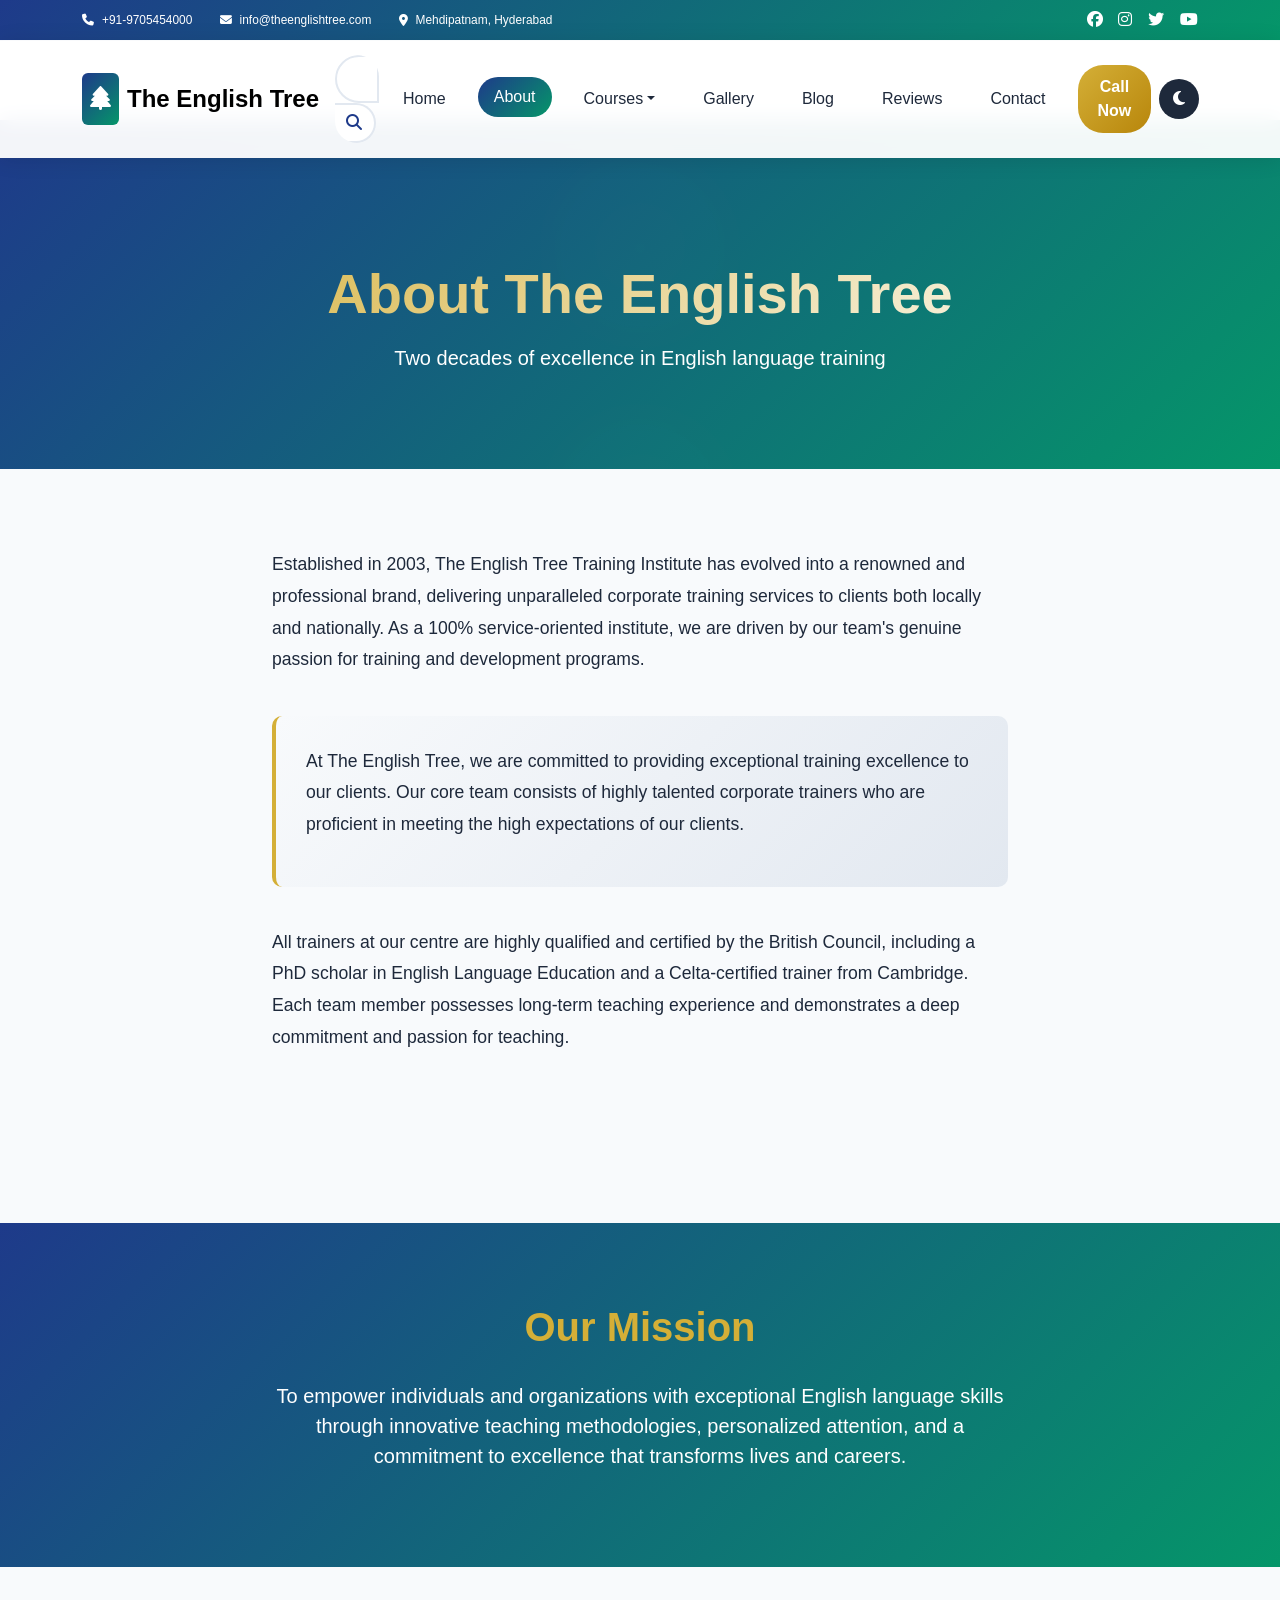
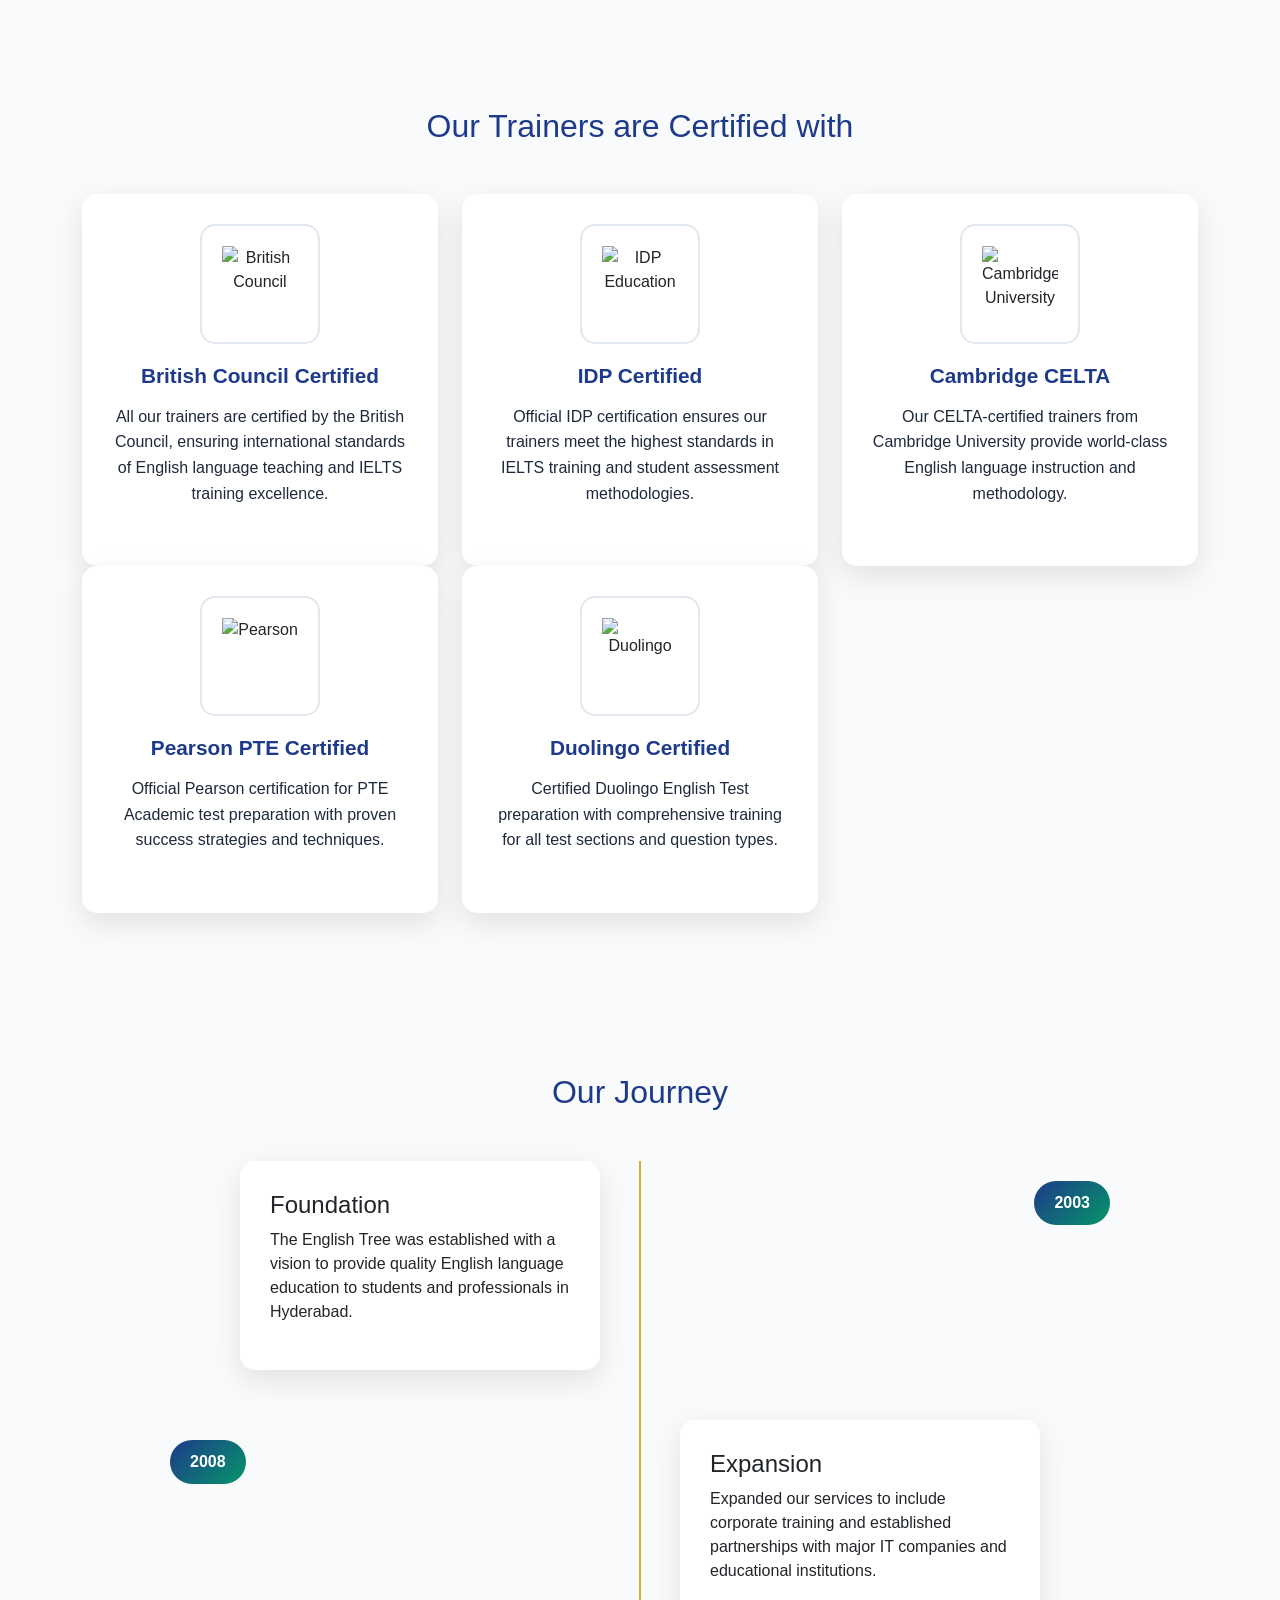
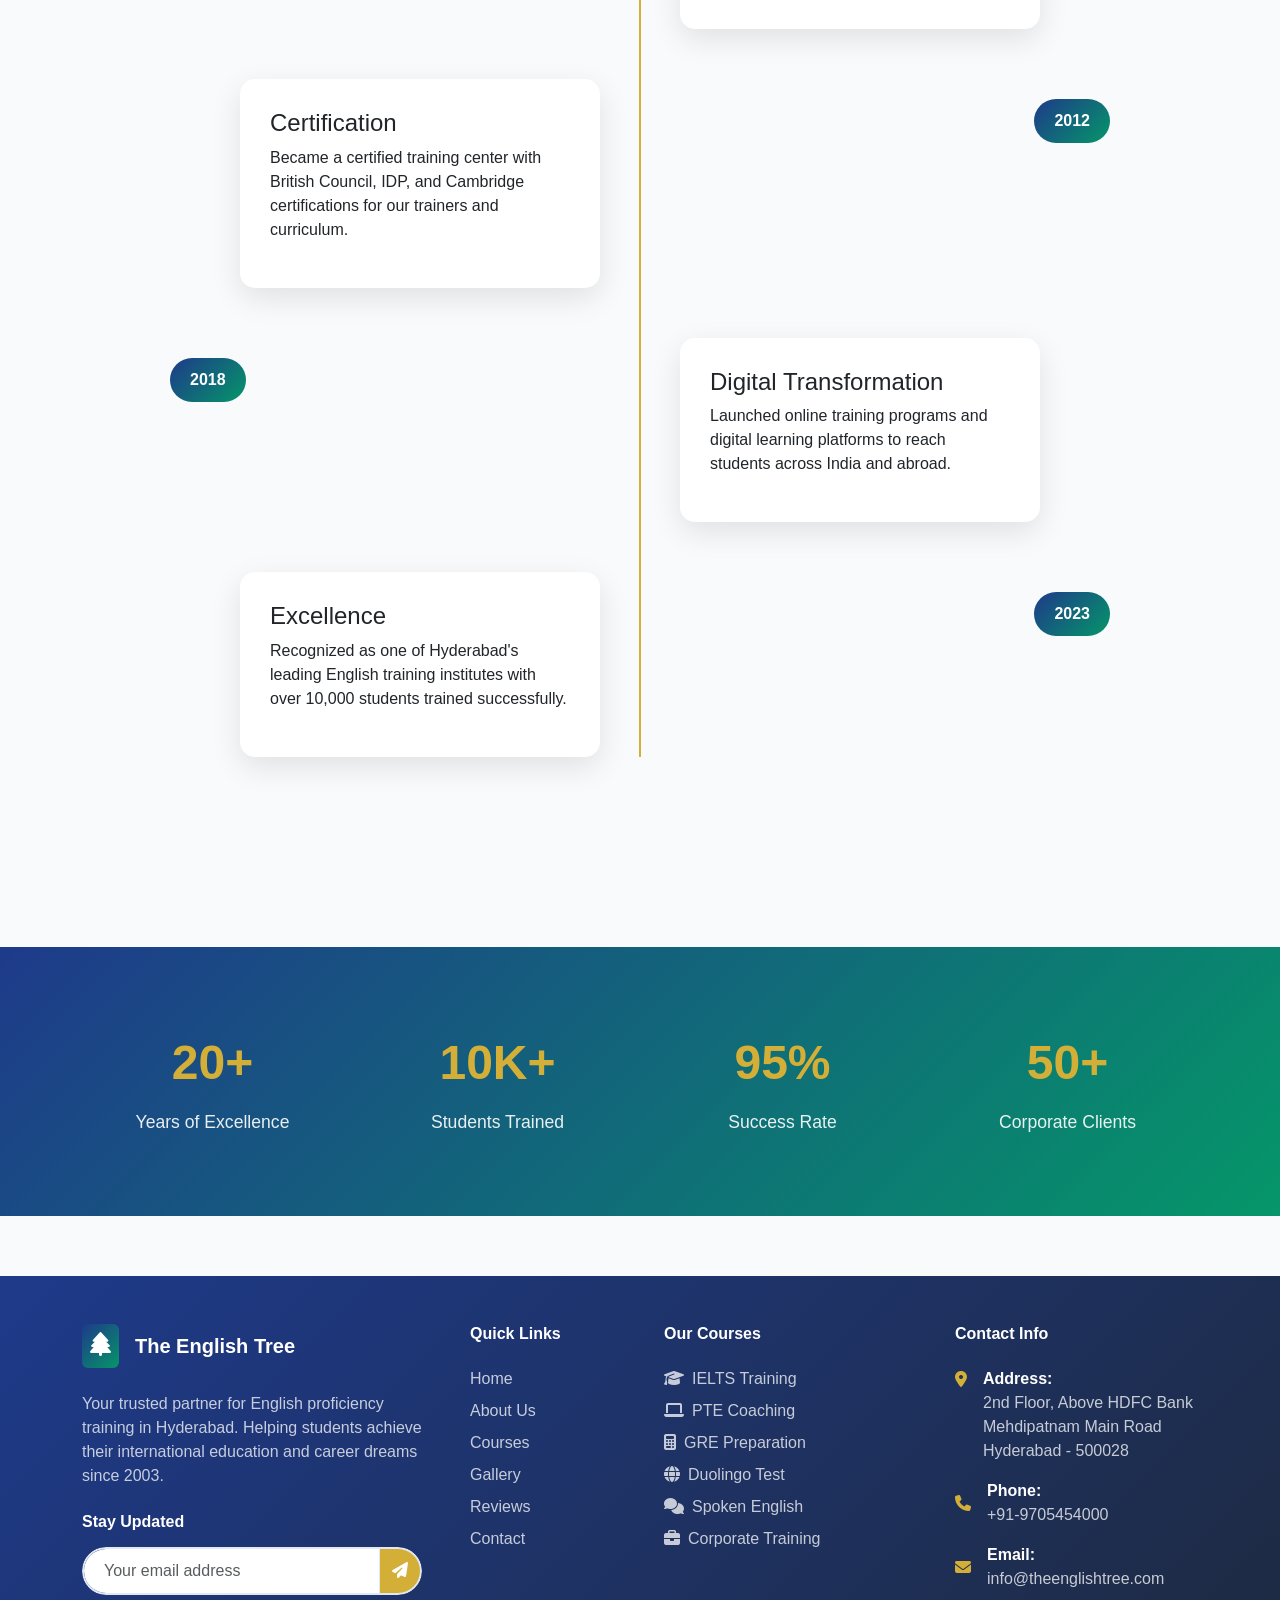
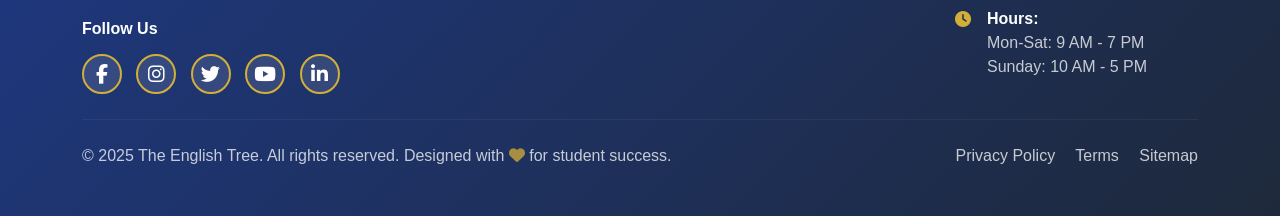
==== about.html @ 6c79f026 "Add files via upload english first look" ====
<!DOCTYPE html>
<html lang="en">
<head>
    <meta charset="UTF-8">
    <meta name="viewport" content="width=device-width, initial-scale=1.0">
    <title>About Us - The English Tree</title>
    <link rel="stylesheet" href="https://cdn.jsdelivr.net/npm/bootstrap@5.3.0/dist/css/bootstrap.min.css">
    <link rel="stylesheet" href="https://cdnjs.cloudflare.com/ajax/libs/font-awesome/6.4.0/css/all.min.css">
    <style>

        :root {
            --primary-blue: #1e3a8a;
            --secondary-gold: #d4af37;
            --accent-green: #059669;
            --light-bg: #f8fafc;
            --dark-text: #1e293b;
        }

        body {
            font-family: 'Poppins', sans-serif;
            background: var(--light-bg);
            margin: 0;
            padding: 0;
            padding-top: 120px;
        }

        /* Contact Info Bar */
        .contact-bar {
            background: linear-gradient(135deg, var(--primary-blue), var(--accent-green));
            color: white;
            padding: 8px 0;
            font-size: 0.85rem;
            border-bottom: 1px solid rgba(255,255,255,0.1);
            position: fixed;
            top: 0;
            left: 0;
            right: 0;
            z-index: 1030;
        }

        .contact-bar a {
            color: white;
            text-decoration: none;
            transition: opacity 0.3s;
        }

        .contact-bar a:hover {
            opacity: 0.8;
        }

        .social-icons a {
            color: white;
            margin-left: 12px;
            font-size: 1rem;
            transition: transform 0.3s, color 0.3s;
        }

        .social-icons a:hover {
            transform: translateY(-2px);
            color: var(--secondary-gold);
        }

        /* Main Navigation */
        .navbar-custom {
            background: rgba(255, 255, 255, 0.95);
            backdrop-filter: blur(10px);
            box-shadow: 0 2px 20px rgba(0,0,0,0.1);
            transition: all 0.3s ease;
            padding: 15px 0;
            top: 40px;
        }

        .navbar-custom.scrolled {
            background: rgba(255, 255, 255, 0.98);
            padding: 10px 0;
        }

        .navbar-brand {
            font-size: 1.5rem;
            font-weight: 700;
        }

        .nav-link {
            color: var(--dark-text) !important;
            font-weight: 500;
            margin: 0 8px;
            padding: 8px 16px !important;
            border-radius: 25px;
            transition: all 0.3s ease;
        }

        .nav-link:hover,
        .nav-link.active {
            background: linear-gradient(135deg, var(--primary-blue), var(--accent-green));
            color: white !important;
            transform: translateY(-2px);
        }

        .dropdown-menu {
            border: none;
            box-shadow: 0 10px 30px rgba(0,0,0,0.1);
            border-radius: 15px;
            padding: 10px;
        }

        .dropdown-item {
            border-radius: 10px;
            padding: 10px 15px;
            transition: all 0.3s ease;
        }

        .dropdown-item:hover {
            background: linear-gradient(135deg, var(--primary-blue), var(--accent-green));
            color: white;
            transform: translateX(5px);
        }

        .btn-primary-custom {
            background: linear-gradient(135deg, var(--secondary-gold), #b8860b);
            color: white;
            border: none;
            padding: 10px 20px;
            border-radius: 25px;
            font-weight: 600;
            transition: all 0.3s ease;
        }

        .btn-primary-custom:hover {
            transform: translateY(-2px);
            box-shadow: 0 5px 15px rgba(212, 175, 55, 0.4);
        }

        .dark-mode-toggle {
            background: var(--dark-text);
            color: white;
            border: none;
            border-radius: 50%;
            width: 40px;
            height: 40px;
            transition: all 0.3s ease;
        }

        .dark-mode-toggle:hover {
            background: var(--primary-blue);
            transform: rotate(15deg);
        }

        /* Search Box */
        .input-group {
            border-radius: 25px;
            overflow: hidden;
        }

        .input-group .form-control {
            border-radius: 25px 0 0 25px;
            border: 2px solid #e2e8f0;
            padding: 10px 20px;
        }

        .input-group .btn {
            border-radius: 0 25px 25px 0;
            border: 2px solid #e2e8f0;
            border-left: none;
            background: white;
            color: var(--primary-blue);
        }

        .input-group .btn:hover {
            background: var(--primary-blue);
            color: white;
        }

        /* About Header */
        .about-header {
            background: linear-gradient(135deg, var(--primary-blue), var(--accent-green));
            color: white;
            padding: 140px 0 80px;
            position: relative;
            overflow: hidden;
            text-align: center;
        }

        .about-header::before {
            content: '';
            position: absolute;
            top: 0;
            left: 0;
            right: 0;
            bottom: 0;
            background: url('data:image/svg+xml,<svg xmlns="http://www.w3.org/2000/svg" viewBox="0 0 100 20"><defs><radialGradient id="a" cx="50%" cy="50%" r="50%"><stop offset="0%" stop-color="white" stop-opacity="0.1"/><stop offset="100%" stop-color="white" stop-opacity="0"/></radialGradient></defs><circle cx="50" cy="10" r="10" fill="url(%23a)"/></svg>') repeat;
            opacity: 0.1;
        }

        .about-title {
            font-size: 3.5rem;
            font-weight: 700;
            margin-bottom: 1rem;
            background: linear-gradient(135deg, var(--secondary-gold), white);
            -webkit-background-clip: text;
            -webkit-text-fill-color: transparent;
            background-clip: text;
            position: relative;
            z-index: 1;
        }

        /* About Content */
        .about-content {
            padding: 80px 0;
        }

        .about-text {
            font-size: 1.1rem;
            line-height: 1.8;
            color: var(--dark-text);
            margin-bottom: 30px;
        }

        .highlight-box {
            background: linear-gradient(135deg, #f8fafc, #e2e8f0);
            border-left: 4px solid var(--secondary-gold);
            padding: 30px;
            border-radius: 10px;
            margin: 40px 0;
        }

        .mission-section {
            background: linear-gradient(135deg, var(--primary-blue), var(--accent-green));
            color: white;
            padding: 80px 0;
            margin: 60px 0;
        }

        .mission-title {
            font-size: 2.5rem;
            font-weight: 700;
            margin-bottom: 30px;
            color: var(--secondary-gold);
        }

        /* Team Section */
        .team-section {
            padding: 80px 0;
            background: #f8fafc;
        }

        .team-card {
            background: white;
            border-radius: 15px;
            padding: 30px;
            text-align: center;
            box-shadow: 0 10px 30px rgba(0,0,0,0.1);
            transition: all 0.3s ease;
            margin-bottom: 30px;
            height: 100%;
            display: flex;
            flex-direction: column;
            align-items: center;
        }

        .team-card:hover {
            transform: translateY(-10px);
            box-shadow: 0 20px 40px rgba(0,0,0,0.15);
        }

        .team-icon {
            width: 100px;
            height: 100px;
            background: linear-gradient(135deg, var(--primary-blue), var(--accent-green));
            border-radius: 50%;
            display: flex;
            align-items: center;
            justify-content: center;
            margin: 0 auto 20px;
            padding: 20px;
            border: 3px solid var(--secondary-gold);
            overflow: hidden;
        }

        .team-icon i {
            font-size: 2.5rem;
            color: white;
        }

        .team-card:hover .team-icon i {
            transform: scale(1.1);
        }

        .team-card h4 {
            color: var(--primary-blue);
            font-weight: 600;
            margin-bottom: 15px;
            font-size: 1.3rem;
        }

        .team-card p {
            color: var(--dark-text);
            line-height: 1.6;
            margin: 0;
            flex-grow: 1;
        }

        /* Stats Section */
        .stats-section {
            background: linear-gradient(135deg, var(--primary-blue), var(--accent-green));
            color: white;
            padding: 60px 0;
            margin: 60px 0;
        }

        .stat-item {
            text-align: center;
            padding: 20px;
        }

        .stat-number {
            font-size: 3rem;
            font-weight: 700;
            color: var(--secondary-gold);
            margin-bottom: 10px;
        }

        .stat-label {
            font-size: 1.1rem;
            opacity: 0.9;
        }

        /* Timeline */
        .timeline {
            position: relative;
            max-width: 800px;
            margin: 50px auto;
        }

        .timeline::before {
            content: '';
            position: absolute;
            left: 50%;
            top: 0;
            bottom: 0;
            width: 2px;
            background: var(--secondary-gold);
            transform: translateX(-50%);
        }

        .timeline-item {
            position: relative;
            margin-bottom: 50px;
        }

        .timeline-content {
            background: white;
            padding: 30px;
            border-radius: 15px;
            box-shadow: 0 10px 30px rgba(0,0,0,0.1);
            position: relative;
            width: 45%;
        }

        .timeline-item:nth-child(odd) .timeline-content {
            left: 0;
        }

        .timeline-item:nth-child(even) .timeline-content {
            left: 55%;
        }

        .timeline-year {
            background: linear-gradient(135deg, var(--primary-blue), var(--accent-green));
            color: white;
            padding: 10px 20px;
            border-radius: 25px;
            font-weight: 600;
            position: absolute;
            top: 20px;
            right: -70px;
            z-index: 2;
        }

        .timeline-item:nth-child(even) .timeline-year {
            left: -70px;
            right: auto;
        }

        /* Footer Social Icons */
        .footer-social-icon a {
            display: inline-block;
            width: 40px;
            height: 40px;
            background: rgba(255,255,255,0.1);
            border-radius: 50%;
            text-align: center;
            line-height: 40px;
            margin-right: 10px;
            transition: all 0.3s ease;
            border: 2px solid var(--secondary-gold);
            color: white;
            text-decoration: none;
        }

        .footer-social-icon a i {
            color: white;
            font-size: 1.2rem;
            transition: all 0.3s ease;
        }

        .footer-social-icon a:hover {
            background: var(--secondary-gold);
            transform: scale(1.1);
            border-color: var(--secondary-gold);
        }

        .footer-social-icon a:hover i {
            color: white;
        }

        /* Responsive Design */
        @media (max-width: 768px) {
            body {
                padding-top: 80px;
            }

            .contact-bar {
                font-size: 0.75rem;
            }

            .navbar-custom {
                top: 0;
            }

            .about-header {
                padding: 100px 0 60px;
            }

            .about-title {
                font-size: 2.5rem;
            }

            .timeline::before {
                left: 30px;
            }

            .timeline-content {
                width: calc(100% - 80px);
                left: 80px !important;
            }

            .timeline-year {
                left: -70px !important;
                right: auto !important;
            }

            .social-icons a {
                margin-left: 8px;
                font-size: 0.9rem;
            }

            .team-icon {
                width: 80px;
                height: 80px;
            }
            
            .team-icon i {
                font-size: 2rem;
            }
            
            .team-card h4 {
                font-size: 1.1rem;
            }
            
            .team-card p {
                font-size: 0.9rem;
            }
        }

        /* Footer */
        footer {
            background: linear-gradient(135deg, #1e293b, #334155);
            color: white;
            padding: 40px 0 20px;
        }
        
        .footer-links a {
            color: #cbd5e1;
            text-decoration: none;
            transition: color 0.3s;
        }
        
        .footer-links a:hover {
            color: white;
        }
        \/* Team Section */
.team-section {
    padding: 80px 0;
    background: #f8fafc;
}

.team-card {
    background: white;
    border-radius: 15px;
    padding: 30px;
    text-align: center;
    box-shadow: 0 10px 30px rgba(0,0,0,0.1);
    transition: all 0.3s ease;
    margin-bottom: 30px;
    height: 100%;
    display: flex;
    flex-direction: column;
    align-items: center;
}

.team-card:hover {
    transform: translateY(-10px);
    box-shadow: 0 20px 40px rgba(0,0,0,0.15);
}

.team-icon {
    width: 120px;
    height: 120px;
    background: white;
    border-radius: 15px;
    display: flex;
    align-items: center;
    justify-content: center;
    margin: 0 auto 20px;
    padding: 20px;
    border: 2px solid #e2e8f0;
    overflow: hidden;
    transition: all 0.3s ease;
}

.team-card:hover .team-icon {
    border-color: var(--secondary-gold);
    box-shadow: 0 5px 15px rgba(212, 175, 55, 0.3);
}

.certification-logo {
    width: 100%;
    height: 100%;
    object-fit: contain;
    transition: all 0.3s ease;
}

.team-card:hover .certification-logo {
    transform: scale(1.05);
}

.team-card h4 {
    color: var(--primary-blue);
    font-weight: 600;
    margin-bottom: 15px;
    font-size: 1.3rem;
}

.team-card p {
    color: var(--dark-text);
    line-height: 1.6;
    margin: 0;
    flex-grow: 1;
}

@media (max-width: 768px) {
    .team-icon {
        width: 100px;
        height: 100px;
        padding: 15px;
    }
    
    .team-card h4 {
        font-size: 1.1rem;
    }
    
    .team-card p {
        font-size: 0.9rem;
    }
}

    </style>
</head>
<body>

    <!-- Contact Info Bar -->
    <div class="contact-bar d-none d-md-block">
        <div class="container">
            <div class="row align-items-center">
                <div class="col-md-8">
                    <small>
                        <i class="fas fa-phone me-2"></i>+91-9705454000
                        <i class="fas fa-envelope ms-4 me-2"></i>info@theenglishtree.com
                        <i class="fas fa-map-marker-alt ms-4 me-2"></i>Mehdipatnam, Hyderabad
                    </small>
                </div>
                <div class="col-md-4 text-end social-icons">
                    <a href="https://www.facebook.com/theenglishtree" target="_blank"><i class="fab fa-facebook"></i></a>
                    <a href="https://www.instagram.com/theenglishtree" target="_blank"><i class="fab fa-instagram"></i></a>
                    <a href="https://twitter.com/theenglishtree" target="_blank"><i class="fab fa-twitter"></i></a>
                    <a href="https://www.youtube.com/theenglishtree" target="_blank"><i class="fab fa-youtube"></i></a>
                </div>
            </div>
        </div>
    </div>

    <!-- Main Navigation -->
    <nav class="navbar navbar-expand-lg navbar-custom fixed-top" id="mainNavbar">
        <div class="container">
            <a class="navbar-brand d-flex align-items-center" href="index.html">
                <div class="me-2 p-2 rounded" style="background: linear-gradient(135deg, var(--primary-blue), var(--accent-green));">
                    <i class="fas fa-tree text-white"></i>
                </div>
                <span class="fw-bold">The English Tree</span>
            </a>
            
            <!-- Search Box -->
            <div class="d-none d-lg-flex mx-auto">
                <div class="input-group">
                    <input type="text" class="form-control" placeholder="Search courses, tips..." id="searchInput">
                    <button class="btn btn-outline-secondary" type="button"><i class="fas fa-search"></i></button>
                </div>
            </div>

            <button class="navbar-toggler" type="button" data-bs-toggle="collapse" data-bs-target="#navbarNav">
                <span class="navbar-toggler-icon"></span>
            </button>
            
            <div class="collapse navbar-collapse" id="navbarNav">
                <ul class="navbar-nav ms-auto align-items-center">
                    <li class="nav-item"><a class="nav-link" href="index.html">Home</a></li>
                    <li class="nav-item"><a class="nav-link active" href="about.html">About</a></li>
                    <li class="nav-item dropdown">
                        <a class="nav-link dropdown-toggle" href="index.html#courses" data-bs-toggle="dropdown">Courses</a>
                        <ul class="dropdown-menu">
                            <li><a class="dropdown-item" href="ielts.html"><i class="fas fa-graduation-cap me-2"></i>IELTS Training</a></li>
                            <li><a class="dropdown-item" href="pte.html"><i class="fas fa-laptop me-2"></i>PTE Coaching</a></li>
                            <li><a class="dropdown-item" href="gre.html"><i class="fas fa-calculator me-2"></i>GRE Preparation</a></li>
                            <li><a class="dropdown-item" href="duolingo.html"><i class="fas fa-globe me-2"></i>Duolingo Test</a></li>
                            <li><a class="dropdown-item" href="spoken-english.html"><i class="fas fa-comments me-2"></i>Spoken English</a></li>
                        </ul>
                    </li>
                    <li class="nav-item"><a class="nav-link" href="gallery.html">Gallery</a></li>
                    <li class="nav-item"><a class="nav-link" href="blog.html">Blog</a></li>
                    <li class="nav-item"><a class="nav-link" href="testimonials.html">Reviews</a></li>
                    <li class="nav-item"><a class="nav-link" href="contact.html">Contact</a></li>
                    <li class="nav-item ms-2">
                        <a href="tel:+919705454000" class="btn btn-primary-custom">Call Now</a>
                    </li>
                    <li class="nav-item ms-2">
                        <button class="btn dark-mode-toggle" id="darkModeToggle" title="Toggle Dark Mode">
                            <i class="fas fa-moon"></i>
                        </button>
                    </li>
                </ul>
            </div>
        </div>
    </nav>

    <!-- About Header -->
    <section class="about-header">
        <div class="container">
            <h1 class="about-title">About The English Tree</h1>
            <p class="lead">Two decades of excellence in English language training</p>
        </div>
    </section>

    <!-- About Content -->
    <section class="about-content">
        <div class="container">
            <div class="row">
                <div class="col-lg-8 mx-auto">
                    <div class="about-text">
                        <p>Established in 2003, The English Tree Training Institute has evolved into a renowned and professional brand, delivering unparalleled corporate training services to clients both locally and nationally. As a 100% service-oriented institute, we are driven by our team's genuine passion for training and development programs.</p>
                        
                        <div class="highlight-box">
                            <p>At The English Tree, we are committed to providing exceptional training excellence to our clients. Our core team consists of highly talented corporate trainers who are proficient in meeting the high expectations of our clients.</p>
                        </div>
                        
                        <p>All trainers at our centre are highly qualified and certified by the British Council, including a PhD scholar in English Language Education and a Celta-certified trainer from Cambridge. Each team member possesses long-term teaching experience and demonstrates a deep commitment and passion for teaching.</p>
                    </div>
                </div>
            </div>
        </div>
    </section>

    <!-- Mission Section -->
    <section class="mission-section">
        <div class="container">
            <div class="row">
                <div class="col-lg-8 mx-auto text-center">
                    <h2 class="mission-title">Our Mission</h2>
                    <p class="lead">To empower individuals and organizations with exceptional English language skills through innovative teaching methodologies, personalized attention, and a commitment to excellence that transforms lives and careers.</p>
                </div>
            </div>
        </div>
    </section>

  <!-- Team Section with Logo Images -->
<section class="team-section">
    <div class="container">
        <h2 class="text-center mb-5" style="color: var(--primary-blue);">Our Trainers are Certified with</h2>
        <div class="row">
            <div class="col-md-4">
                <div class="team-card">
                    <div class="team-icon">
                        <img src="images/british-council.svg" alt="British Council" class="certification-logo">
                    </div>
                    <h4>British Council Certified</h4>
                    <p>All our trainers are certified by the British Council, ensuring international standards of English language teaching and IELTS training excellence.</p>
                </div>
            </div>
            <div class="col-md-4">
                <div class="team-card">
                    <div class="team-icon">
                        <img src="./images/idp1.png" alt="IDP Education" class="certification-logo">
                    </div>
                    <h4>IDP Certified</h4>
                    <p>Official IDP certification ensures our trainers meet the highest standards in IELTS training and student assessment methodologies.</p>
                </div>
            </div>
            <div class="col-md-4">
                <div class="team-card">
                    <div class="team-icon">
                        <img src="images/celta.png" alt="Cambridge University" class="certification-logo">
                    </div>
                    <h4>Cambridge CELTA</h4>
                    <p>Our CELTA-certified trainers from Cambridge University provide world-class English language instruction and methodology.</p>
                </div>
            </div>
           

            <div class="col-md-4">
                <div class="team-card">
                    <div class="team-icon">
                        <img src="images/pte.png" alt="Pearson" class="certification-logo">
                    </div>
                    <h4>Pearson PTE Certified</h4>
                    <p>Official Pearson certification for PTE Academic test preparation with proven success strategies and techniques.</p>
                </div>
            </div>
            <div class="col-md-4">
                <div class="team-card">
                    <div class="team-icon">
                        <img src="images/d" alt="Duolingo" class="certification-logo">
                    </div>
                    <h4>Duolingo Certified</h4>
                    <p>Certified Duolingo English Test preparation with comprehensive training for all test sections and question types.</p>
                </div>
            </div>
        </div>
    </div>
</section>


    <!-- Timeline Section -->
    <section class="about-content">
        <div class="container">
            <h2 class="text-center mb-5" style="color: var(--primary-blue);">Our Journey</h2>
            <div class="timeline">
                <div class="timeline-item">
                    <div class="timeline-content">
                        <h4>Foundation</h4>
                        <p>The English Tree was established with a vision to provide quality English language education to students and professionals in Hyderabad.</p>
                    </div>
                    <div class="timeline-year">2003</div>
                </div>
                <div class="timeline-item">
                    <div class="timeline-content">
                        <h4>Expansion</h4>
                        <p>Expanded our services to include corporate training and established partnerships with major IT companies and educational institutions.</p>
                    </div>
                    <div class="timeline-year">2008</div>
                </div>
                <div class="timeline-item">
                    <div class="timeline-content">
                        <h4>Certification</h4>
                        <p>Became a certified training center with British Council, IDP, and Cambridge certifications for our trainers and curriculum.</p>
                    </div>
                    <div class="timeline-year">2012</div>
                </div>
                <div class="timeline-item">
                    <div class="timeline-content">
                        <h4>Digital Transformation</h4>
                        <p>Launched online training programs and digital learning platforms to reach students across India and abroad.</p>
                    </div>
                    <div class="timeline-year">2018</div>
                </div>
                <div class="timeline-item">
                    <div class="timeline-content">
                        <h4>Excellence</h4>
                        <p>Recognized as one of Hyderabad's leading English training institutes with over 10,000 students trained successfully.</p>
                    </div>
                    <div class="timeline-year">2023</div>
                </div>
            </div>
        </div>
    </section>

    <!-- Stats Section -->
    <section class="stats-section">
        <div class="container">
            <div class="row">
                <div class="col-md-3 col-sm-6">
                    <div class="stat-item">
                        <div class="stat-number">20+</div>
                        <div class="stat-label">Years of Excellence</div>
                    </div>
                </div>
                <div class="col-md-3 col-sm-6">
                    <div class="stat-item">
                        <div class="stat-number">10K+</div>
                        <div class="stat-label">Students Trained</div>
                    </div>
                </div>
                <div class="col-md-3 col-sm-6">
                    <div class="stat-item">
                        <div class="stat-number">95%</div>
                        <div class="stat-label">Success Rate</div>
                    </div>
                </div>
                <div class="col-md-3 col-sm-6">
                    <div class="stat-item">
                        <div class="stat-number">50+</div>
                        <div class="stat-label">Corporate Clients</div>
                    </div>
                </div>
            </div>
        </div>
    </section>

    <!-- Footer -->
    <footer class="py-5" style="background: linear-gradient(135deg, var(--primary-blue) 0%, #1e293b 100%); color: white;">
        <div class="container">
            <div class="row g-5">
                <!-- Brand Section -->
                <div class="col-lg-4">
                    <div class="d-flex align-items-center mb-4">
                        <div class="me-3 p-2 rounded" style="background: linear-gradient(135deg, var(--primary-blue), var(--accent-green));">
                            <i class="fas fa-tree text-white fs-4"></i>
                        </div>
                        <h5 class="fw-bold mb-0" style="font-family: 'Poppins', sans-serif;">The English Tree</h5>
                    </div>
                    <p class="mb-4 opacity-75">
                        Your trusted partner for English proficiency training in Hyderabad. Helping students achieve their international education and career dreams since 2003.
                    </p>
                    
                    <!-- Newsletter Signup -->
                    <div class="mb-4">
                        <h6 class="fw-bold mb-3">Stay Updated</h6>
                        <div class="input-group">
                            <input type="email" class="form-control" placeholder="Your email address">
                            <button class="btn" style="background: var(--secondary-gold); color: white;">
                                <i class="fas fa-paper-plane"></i>
                            </button>
                        </div>
                    </div>
                    
                    <!-- Social Media -->
                    <div>
                        <h6 class="fw-bold mb-3">Follow Us</h6>
                        <div class="footer-social-icon">
                            <a href="https://www.facebook.com/theenglishtree" target="_blank" aria-label="Facebook">
                                <i class="fab fa-facebook-f"></i>
                            </a>
                            <a href="https://www.instagram.com/theenglishtree" target="_blank" aria-label="Instagram">
                                <i class="fab fa-instagram"></i>
                            </a>
                            <a href="https://twitter.com/theenglishtree" target="_blank" aria-label="Twitter">
                                <i class="fab fa-twitter"></i>
                            </a>
                            <a href="https://www.youtube.com/theenglishtree" target="_blank" aria-label="YouTube">
                                <i class="fab fa-youtube"></i>
                            </a>
                            <a href="https://www.linkedin.com/company/theenglishtree" target="_blank" aria-label="LinkedIn">
                                <i class="fab fa-linkedin-in"></i>
                            </a>
                        </div>
                    </div>
                </div>
                
                <!-- Quick Links -->
                <div class="col-lg-2 col-md-6">
                    <h6 class="fw-bold mb-4">Quick Links</h6>
                    <ul class="list-unstyled">
                        <li class="mb-2"><a href="index.html" class="text-decoration-none opacity-75 hover-opacity-100" style="color: white;">Home</a></li>
                        <li class="mb-2"><a href="about.html" class="text-decoration-none opacity-75 hover-opacity-100" style="color: white;">About Us</a></li>
                        <li class="mb-2"><a href="courses.html" class="text-decoration-none opacity-75 hover-opacity-100" style="color: white;">Courses</a></li>
                        <li class="mb-2"><a href="gallery.html" class="text-decoration-none opacity-75 hover-opacity-100" style="color: white;">Gallery</a></li>
                        <li class="mb-2"><a href="testimonials.html" class="text-decoration-none opacity-75 hover-opacity-100" style="color: white;">Reviews</a></li>
                        <li class="mb-2"><a href="contact.html" class="text-decoration-none opacity-75 hover-opacity-100" style="color: white;">Contact</a></li>
                    </ul>
                </div>
                
                <!-- Our Courses -->
                <div class="col-lg-3 col-md-6">
                    <h6 class="fw-bold mb-4">Our Courses</h6>
                    <ul class="list-unstyled">
                        <li class="mb-2">
                            <a href="ielts.html" class="text-decoration-none opacity-75 hover-opacity-100" style="color: white;">
                                <i class="fas fa-graduation-cap me-2"></i>IELTS Training
                            </a>
                        </li>
                        <li class="mb-2">
                            <a href="pte.html" class="text-decoration-none opacity-75 hover-opacity-100" style="color: white;">
                                <i class="fas fa-laptop me-2"></i>PTE Coaching
                            </a>
                        </li>
                        <li class="mb-2">
                            <a href="gre.html" class="text-decoration-none opacity-75 hover-opacity-100" style="color: white;">
                                <i class="fas fa-calculator me-2"></i>GRE Preparation
                            </a>
                        </li>
                        <li class="mb-2">
                            <a href="duolingo.html" class="text-decoration-none opacity-75 hover-opacity-100" style="color: white;">
                                <i class="fas fa-globe me-2"></i>Duolingo Test
                            </a>
                        </li>
                        <li class="mb-2">
                            <a href="spoken-english.html" class="text-decoration-none opacity-75 hover-opacity-100" style="color: white;">
                                <i class="fas fa-comments me-2"></i>Spoken English
                            </a>
                        </li>
                        <li class="mb-2">
                            <a href="corporate-training.html" class="text-decoration-none opacity-75 hover-opacity-100" style="color: white;">
                                <i class="fas fa-briefcase me-2"></i>Corporate Training
                            </a>
                        </li>
                    </ul>
                </div>
                
                <!-- Contact Info -->
                <div class="col-lg-3">
                    <h6 class="fw-bold mb-4">Contact Info</h6>
                    <div class="mb-3">
                        <div class="d-flex align-items-start mb-2">
                            <i class="fas fa-map-marker-alt me-3 mt-1" style="color: var(--secondary-gold);"></i>
                            <div>
                                <strong>Address:</strong><br>
                                <span class="opacity-75">2nd Floor, Above HDFC Bank<br>Mehdipatnam Main Road<br>Hyderabad - 500028</span>
                            </div>
                        </div>
                    </div>
                    
                    <div class="mb-3">
                        <div class="d-flex align-items-center mb-2">
                            <i class="fas fa-phone me-3" style="color: var(--secondary-gold);"></i>
                            <div>
                                <strong>Phone:</strong><br>
                                <a href="tel:+919705454000" class="text-decoration-none opacity-75" style="color: white;">+91-9705454000</a>
                            </div>
                        </div>
                    </div>
                    
                    <div class="mb-3">
                        <div class="d-flex align-items-center mb-2">
                            <i class="fas fa-envelope me-3" style="color: var(--secondary-gold);"></i>
                            <div>
                                <strong>Email:</strong><br>
                                <a href="mailto:info@theenglishtree.com" class="text-decoration-none opacity-75" style="color: white;">info@theenglishtree.com</a>
                            </div>
                        </div>
                    </div>
                    
                    <div class="mb-3">
                        <div class="d-flex align-items-start">
                            <i class="fas fa-clock me-3 mt-1" style="color: var(--secondary-gold);"></i>
                            <div>
                                <strong>Hours:</strong><br>
                                <span class="opacity-75">Mon-Sat: 9 AM - 7 PM<br>Sunday: 10 AM - 5 PM</span>
                            </div>
                        </div>
                    </div>
                </div>
            </div>
            
            <!-- Bottom Footer -->
            <hr class="my-4" style="border-color: rgba(255,255,255,0.2);">
            <div class="row align-items-center">
                <div class="col-md-8">
                    <p class="mb-0 opacity-75">
                        &copy; 2025 The English Tree. All rights reserved. Designed with <i class="fas fa-heart" style="color: var(--secondary-gold);"></i> for student success.
                    </p>
                </div>
                <div class="col-md-4 text-md-end mt-3 mt-md-0">
                    <a href="privacy.html" class="text-decoration-none opacity-75 me-3" style="color: white;">Privacy Policy</a>
                    <a href="terms.html" class="text-decoration-none opacity-75 me-3" style="color: white;">Terms</a>
                    <a href="sitemap.html" class="text-decoration-none opacity-75" style="color: white;">Sitemap</a>
                </div>
            </div>
        </div>
    </footer>

    <script src="https://cdn.jsdelivr.net/npm/bootstrap@5.3.0/dist/js/bootstrap.bundle.min.js"></script>
    <script>
        // Navbar scroll effect
        window.addEventListener('scroll', function() {
            const navbar = document.getElementById('mainNavbar');
            if (window.scrollY > 50) {
                navbar.classList.add('scrolled');
            } else {
                navbar.classList.remove('scrolled');
            }
        });

        // Dark Mode Toggle
        document.getElementById('darkModeToggle').addEventListener('click', function() {
            document.body.classList.toggle('dark-mode');
            const icon = this.querySelector('i');
            if (document.body.classList.contains('dark-mode')) {
                icon.classList.remove('fa-moon');
                icon.classList.add('fa-sun');
            } else {
                icon.classList.remove('fa-sun');
                icon.classList.add('fa-moon');
            }
        });

        // Animation on scroll
        const observerOptions = {
            threshold: 0.1,
            rootMargin: '0px 0px -50px 0px'
        };

        const observer = new IntersectionObserver((entries) => {
            entries.forEach(entry => {
                if (entry.isIntersecting) {
                    entry.target.style.opacity = '1';
                    entry.target.style.transform = 'translateY(0)';
                }
            });
        }, observerOptions);

        // Observe elements for animation
        document.addEventListener('DOMContentLoaded', function() {
            const animateElements = document.querySelectorAll('.team-card, .timeline-content, .highlight-box');
            animateElements.forEach(el => {
                el.style.opacity = '0';
                el.style.transform = 'translateY(30px)';
                el.style.transition = 'opacity 0.6s ease, transform 0.6s ease';
                observer.observe(el);
            });
        });
    </script>
</body>
</html>
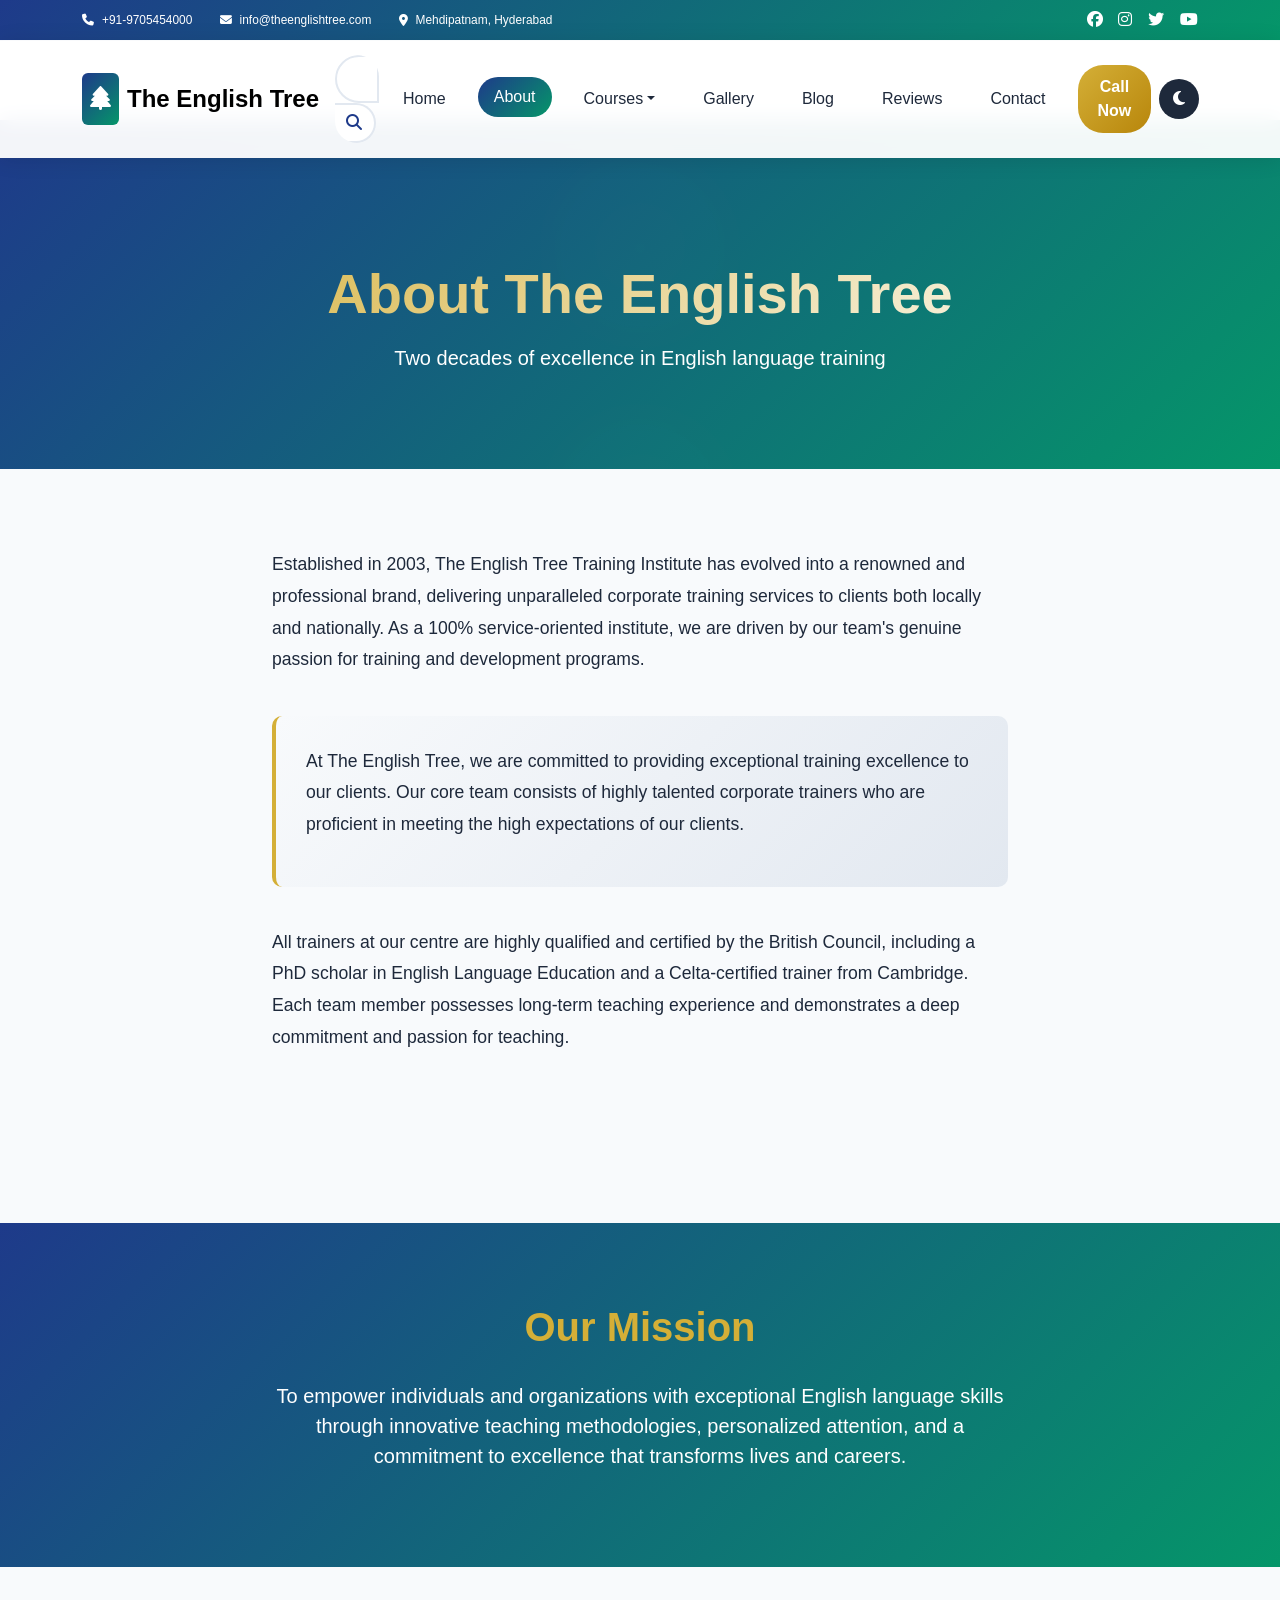
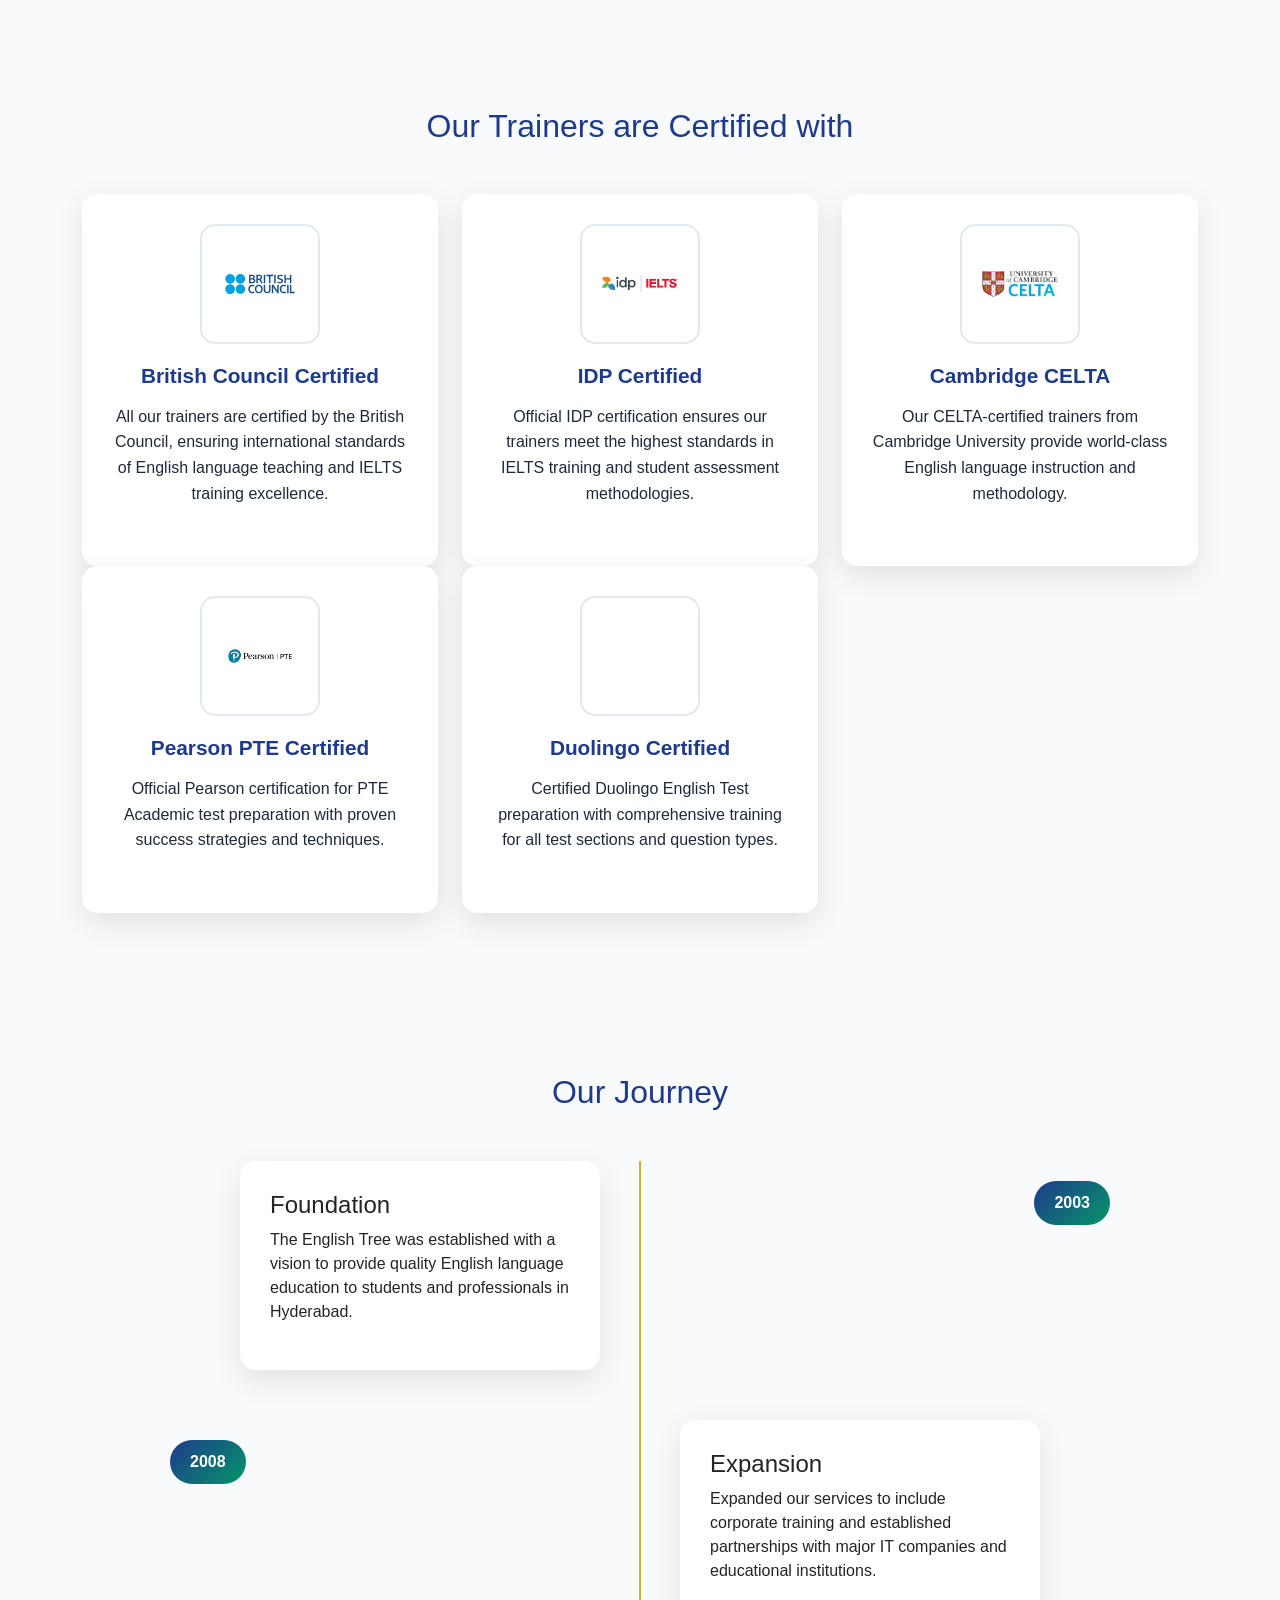
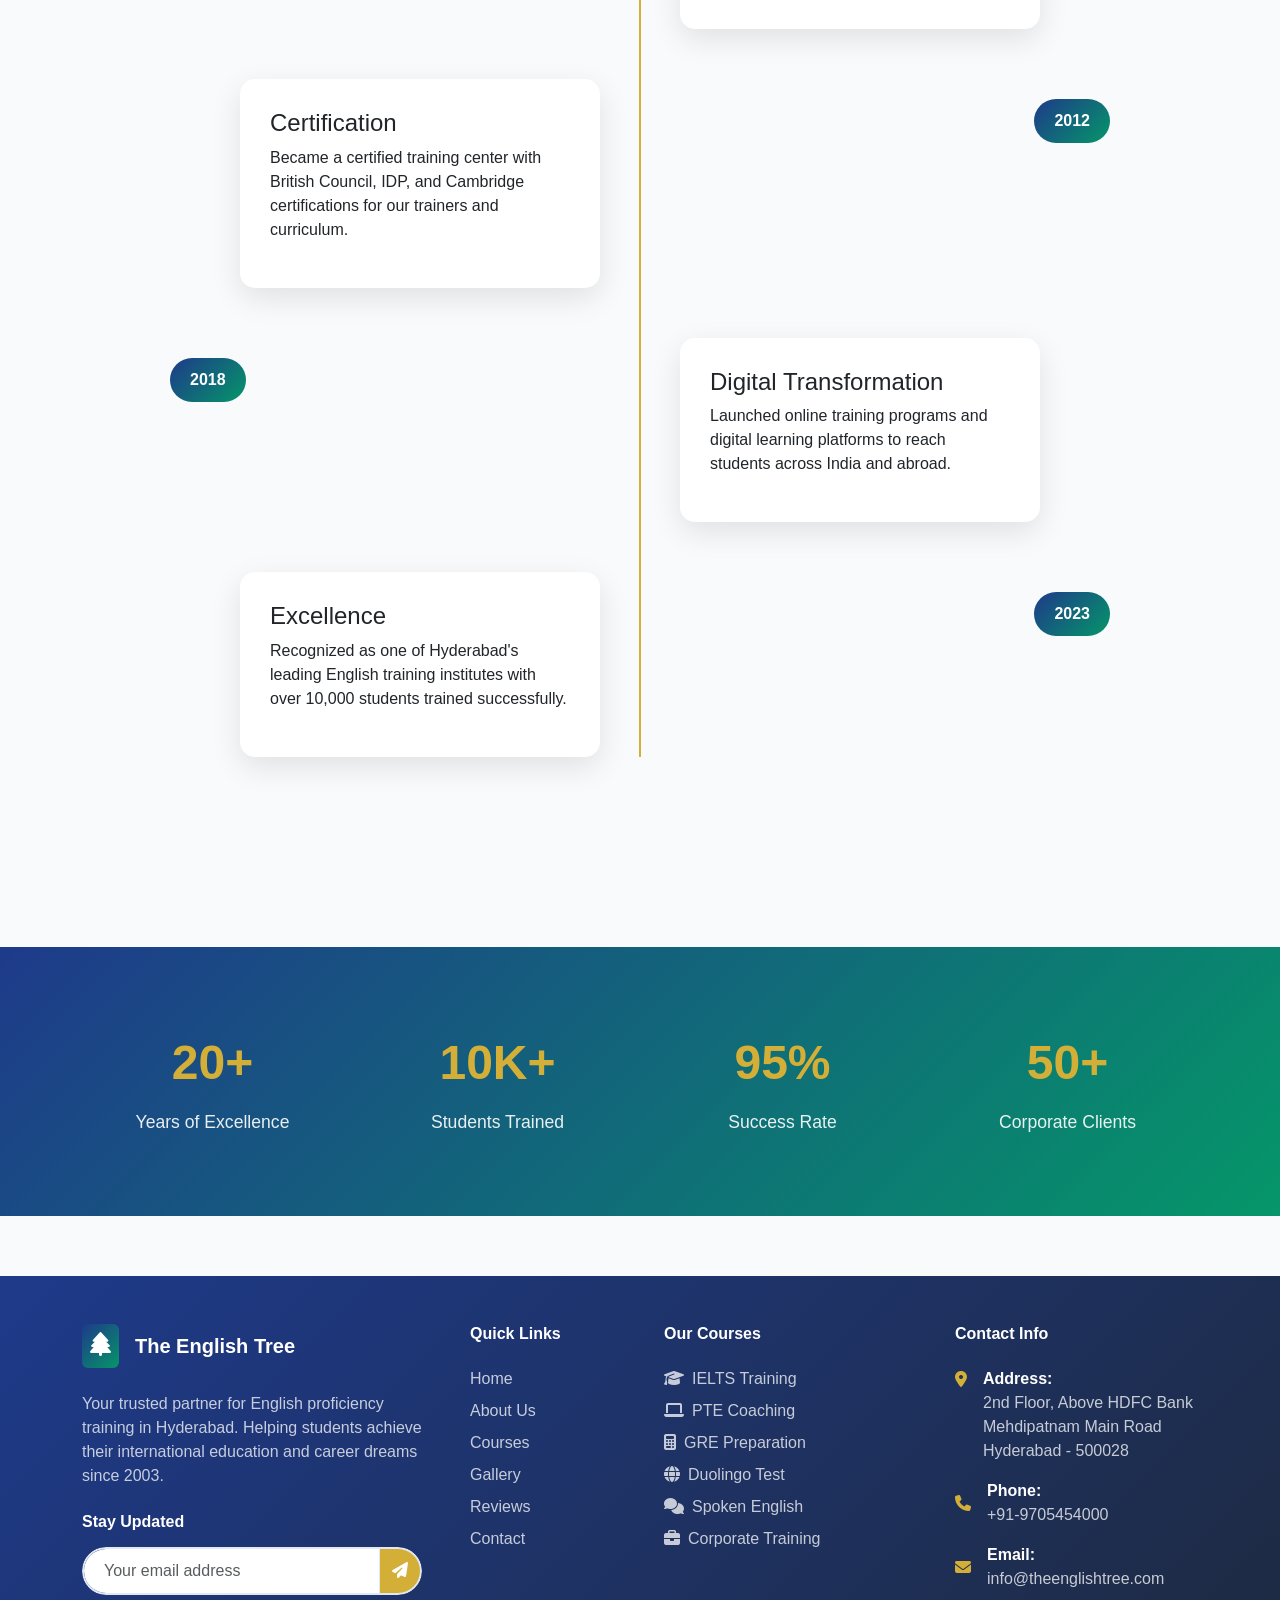
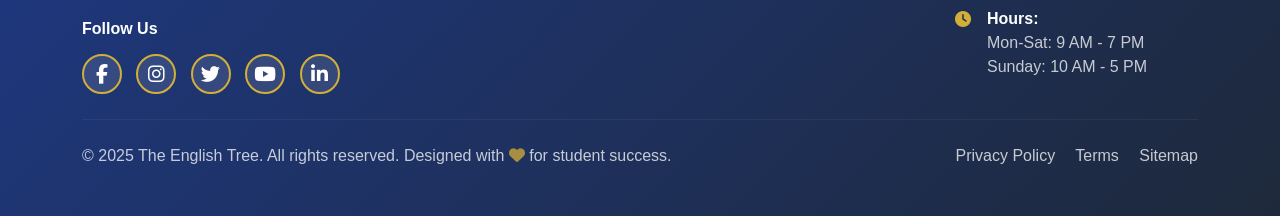
==== commit 4238ff86: "Update about.html" ====
--- a/about.html
+++ b/about.html
@@ -699,7 +699,7 @@
             <div class="col-md-4">
                 <div class="team-card">
                     <div class="team-icon">
-                        <img src="images/british-council.svg" alt="British Council" class="certification-logo">
+                        <img src="british-council.svg" alt="British Council" class="certification-logo">
                     </div>
                     <h4>British Council Certified</h4>
                     <p>All our trainers are certified by the British Council, ensuring international standards of English language teaching and IELTS training excellence.</p>
@@ -708,7 +708,7 @@
             <div class="col-md-4">
                 <div class="team-card">
                     <div class="team-icon">
-                        <img src="./images/idp1.png" alt="IDP Education" class="certification-logo">
+                        <img src="idp1.png" alt="IDP Education" class="certification-logo">
                     </div>
                     <h4>IDP Certified</h4>
                     <p>Official IDP certification ensures our trainers meet the highest standards in IELTS training and student assessment methodologies.</p>
@@ -717,7 +717,7 @@
             <div class="col-md-4">
                 <div class="team-card">
                     <div class="team-icon">
-                        <img src="images/celta.png" alt="Cambridge University" class="certification-logo">
+                        <img src="celta.png" alt="Cambridge University" class="certification-logo">
                     </div>
                     <h4>Cambridge CELTA</h4>
                     <p>Our CELTA-certified trainers from Cambridge University provide world-class English language instruction and methodology.</p>
@@ -728,7 +728,7 @@
             <div class="col-md-4">
                 <div class="team-card">
                     <div class="team-icon">
-                        <img src="images/pte.png" alt="Pearson" class="certification-logo">
+                        <img src="pte.png" alt="Pearson" class="certification-logo">
                     </div>
                     <h4>Pearson PTE Certified</h4>
                     <p>Official Pearson certification for PTE Academic test preparation with proven success strategies and techniques.</p>
@@ -737,7 +737,7 @@
             <div class="col-md-4">
                 <div class="team-card">
                     <div class="team-icon">
-                        <img src="images/d" alt="Duolingo" class="certification-logo">
+                       
                     </div>
                     <h4>Duolingo Certified</h4>
                     <p>Certified Duolingo English Test preparation with comprehensive training for all test sections and question types.</p>
@@ -1038,4 +1038,4 @@
         });
     </script>
 </body>
-</html>+</html>
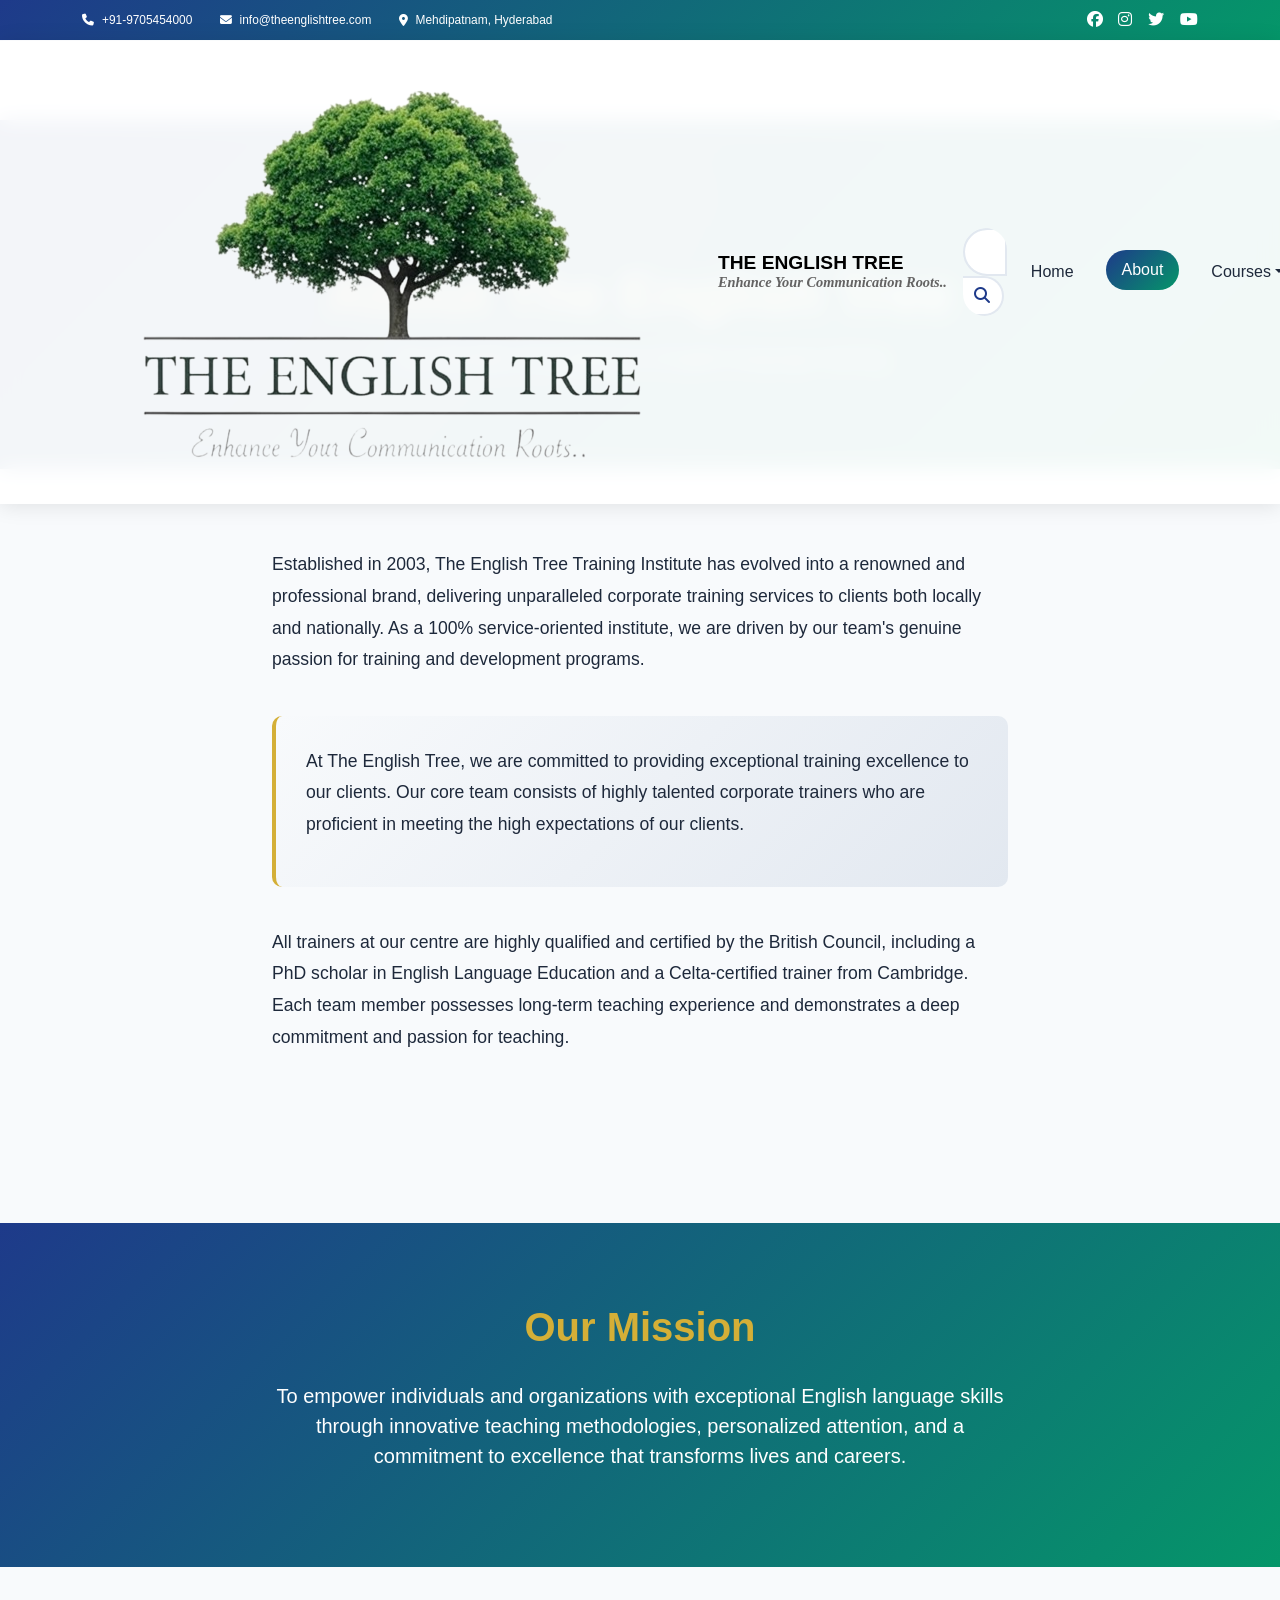
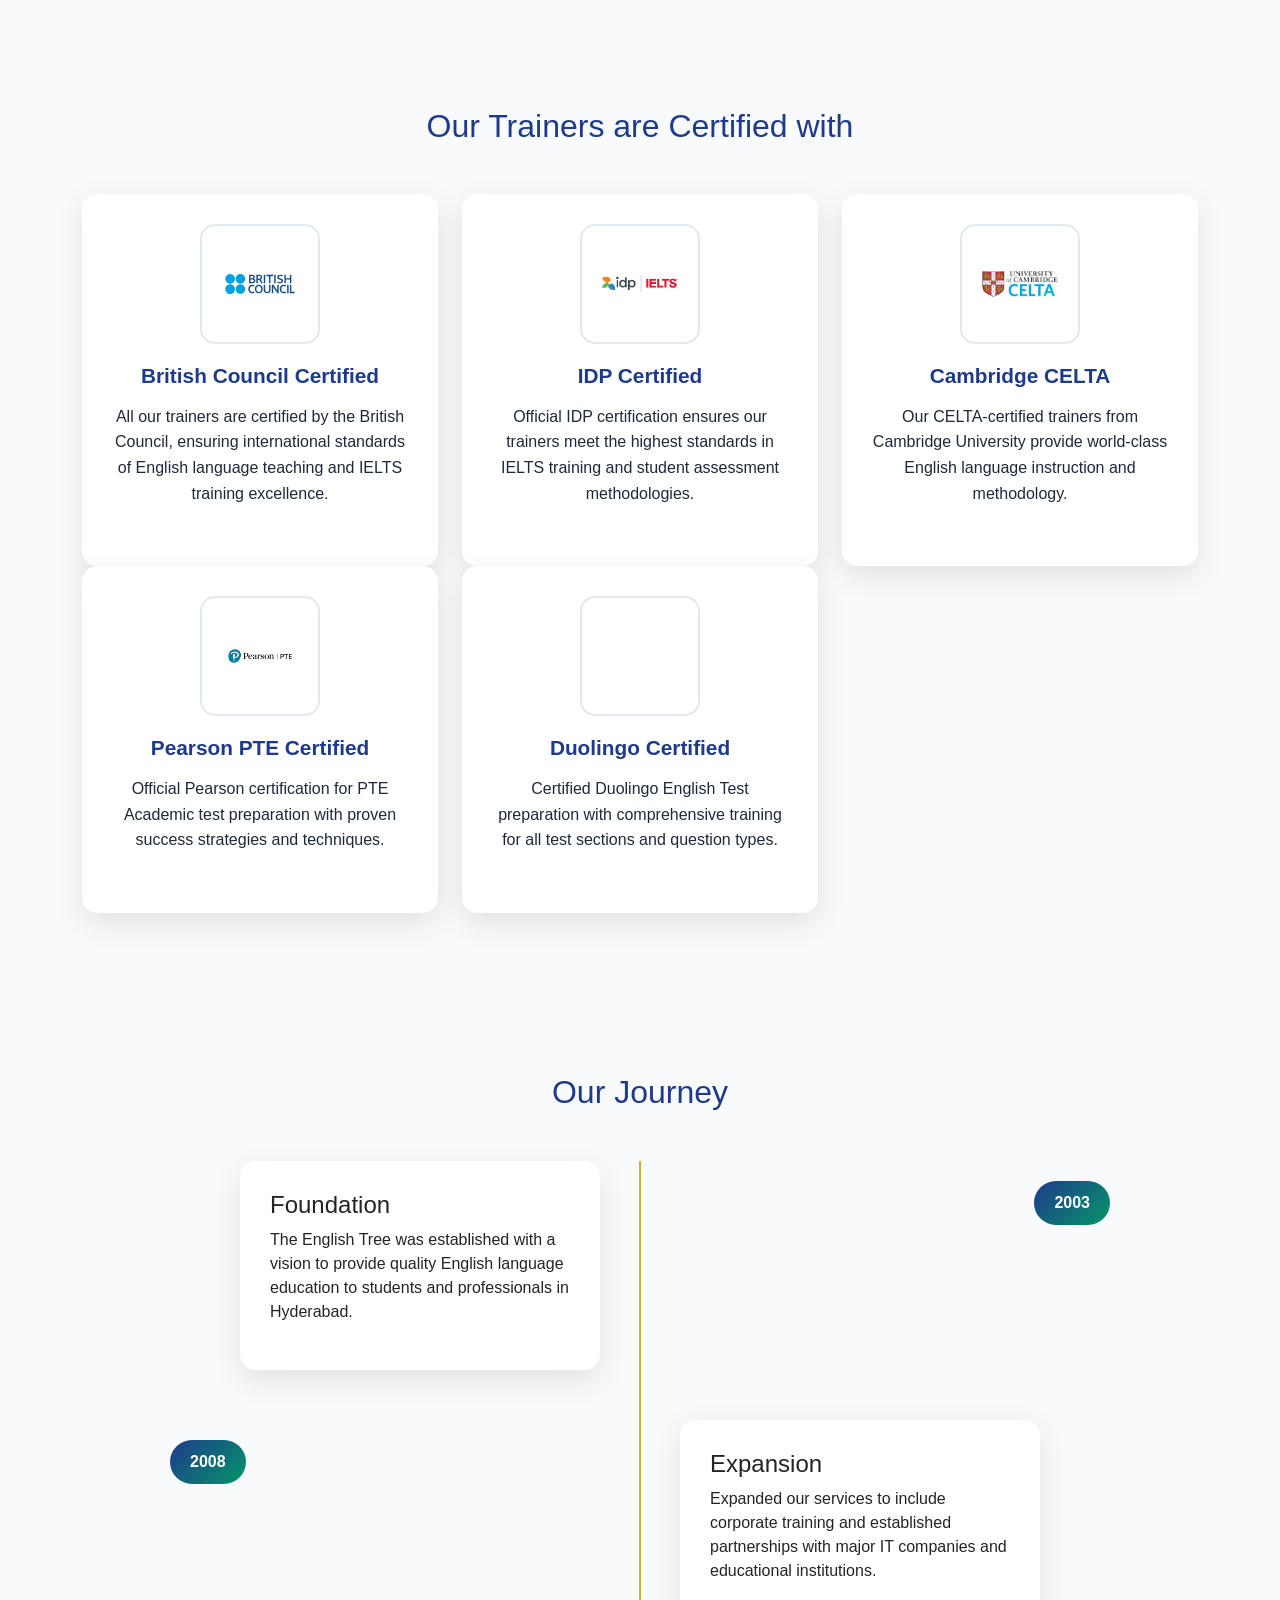
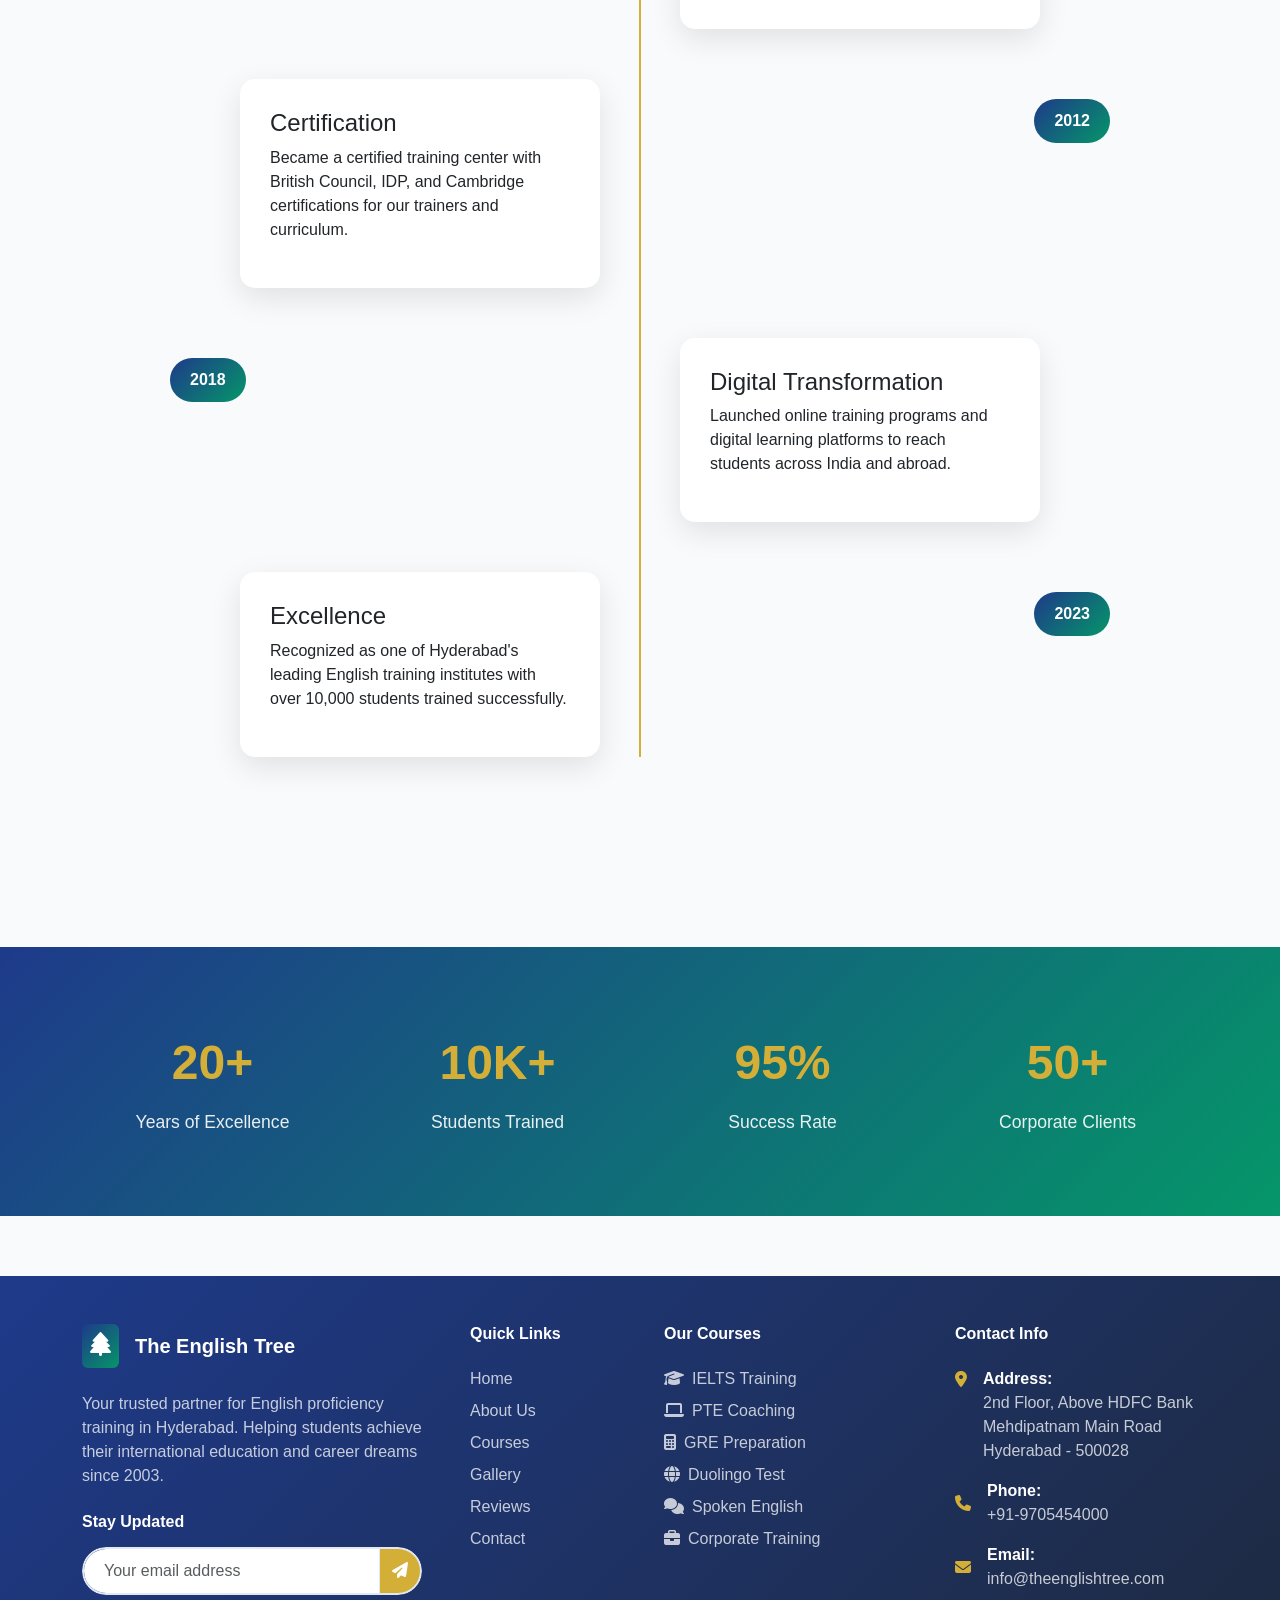
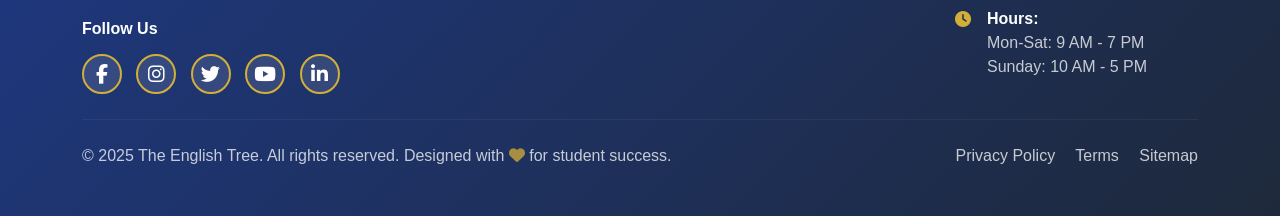
==== commit 001462c4: "Update about.html" ====
--- a/about.html
+++ b/about.html
@@ -602,12 +602,16 @@
     <!-- Main Navigation -->
     <nav class="navbar navbar-expand-lg navbar-custom fixed-top" id="mainNavbar">
         <div class="container">
-            <a class="navbar-brand d-flex align-items-center" href="index.html">
-                <div class="me-2 p-2 rounded" style="background: linear-gradient(135deg, var(--primary-blue), var(--accent-green));">
-                    <i class="fas fa-tree text-white"></i>
-                </div>
-                <span class="fw-bold">The English Tree</span>
+            <a class="navbar-brand d-flex align-items-center" href="#home">
+                <div class="me-2 p-2 rounded">
+                    <img src="english_tree_logo-removebg-preview.png" alt="The English Tree Logo" class="logo-img">
+                </div>
+              <div class="brand-text">
+        <span class="fw-bold brand-title" style="font-family:   sans-serif; color: var(--primary-green); font-size: 1.2rem; letter-spacing: 0px; display: block; line-height: 1.2;">THE ENGLISH TREE</span>
+        <span class="brand-tagline" style="font-family: 'Brush Script MT', cursive; color: #646363; font-size: 0.9rem; font-style: italic; display: block; margin-top: -2px;">Enhance Your Communication Roots..</span>
+    </div>
             </a>
+
             
             <!-- Search Box -->
             <div class="d-none d-lg-flex mx-auto">
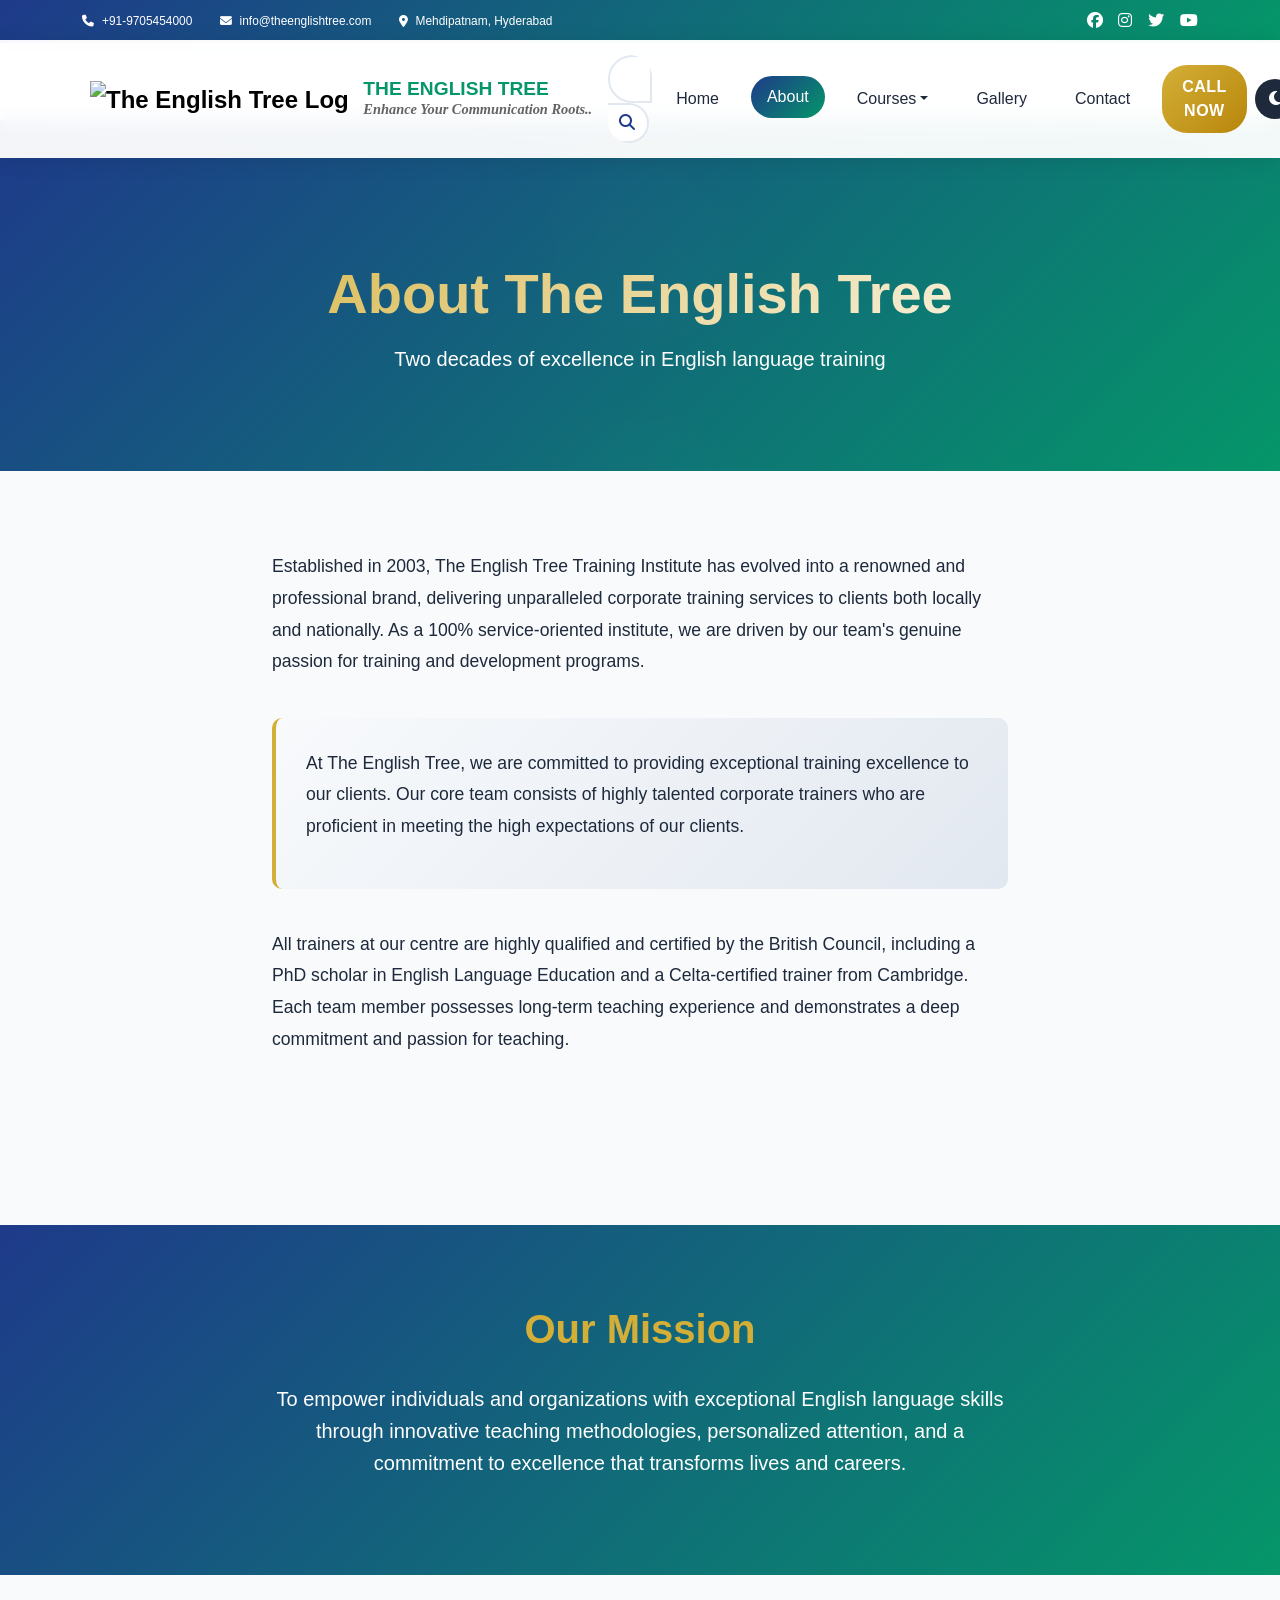
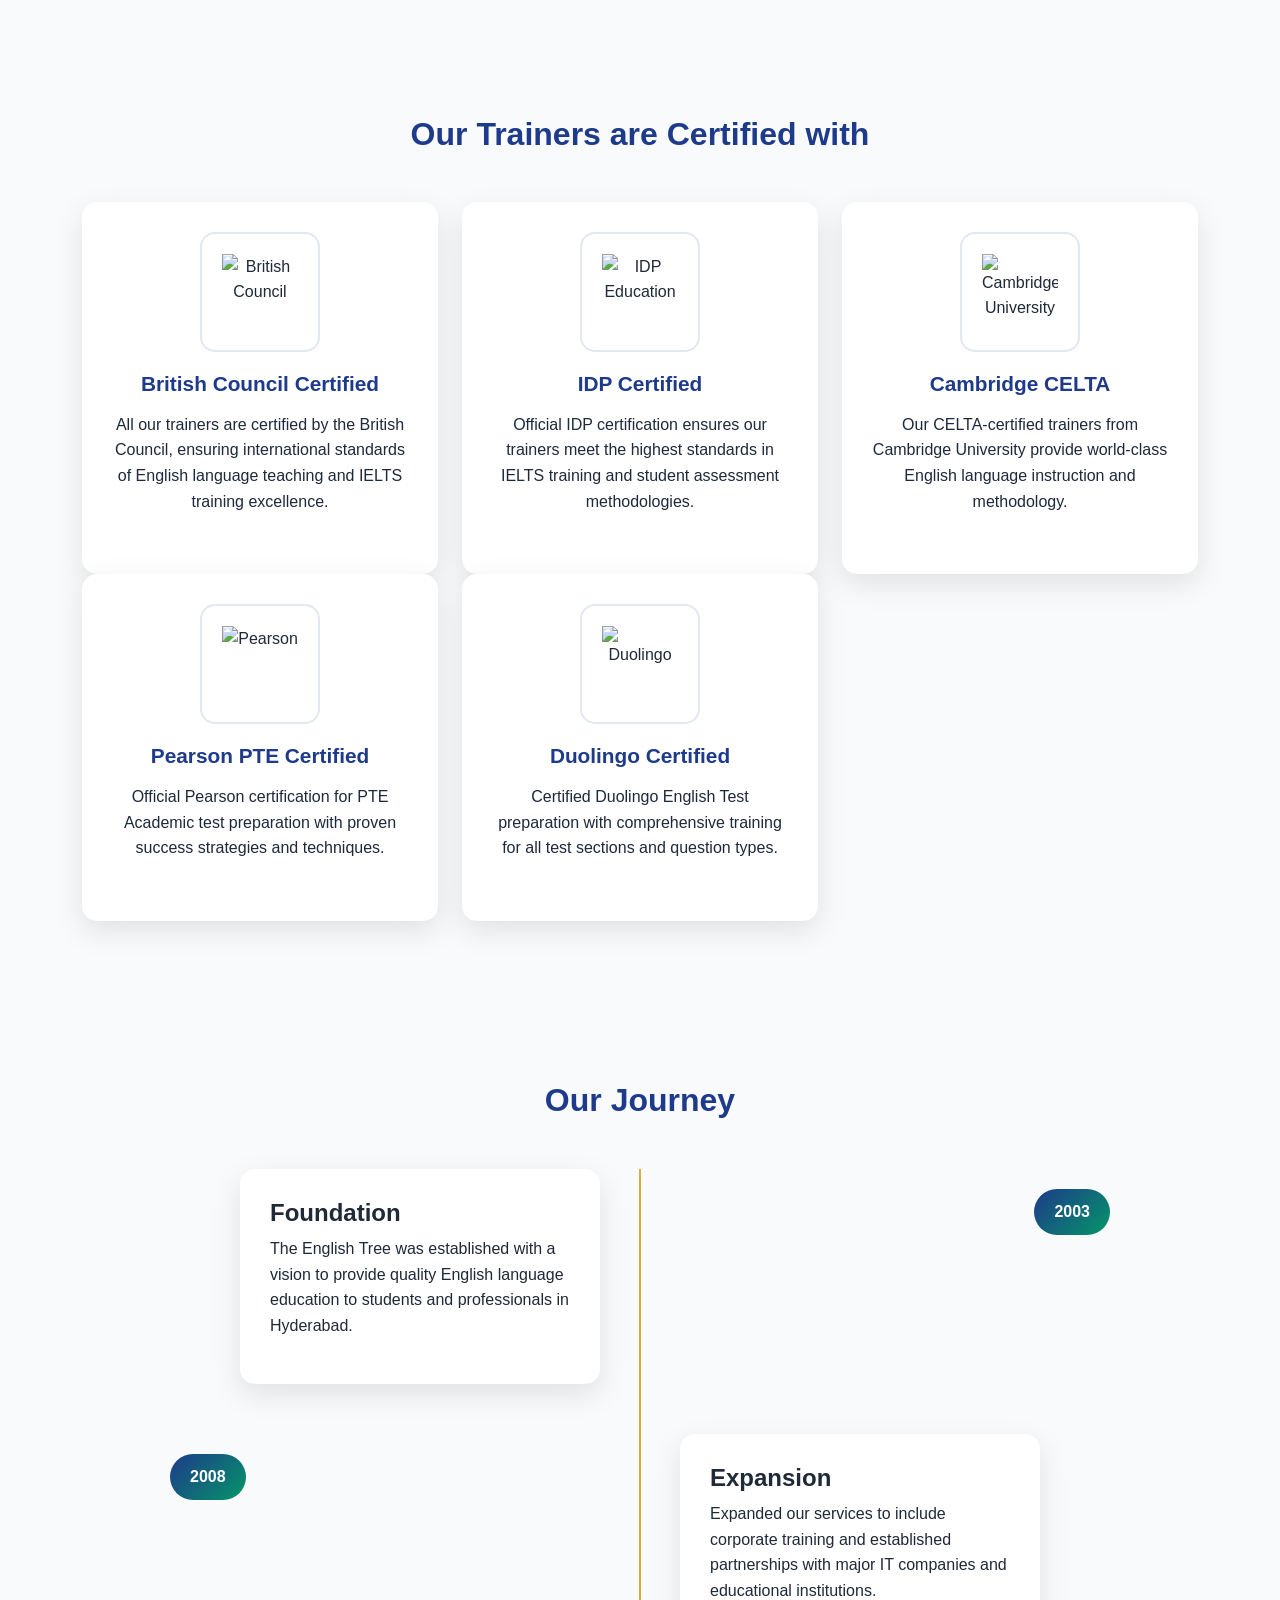
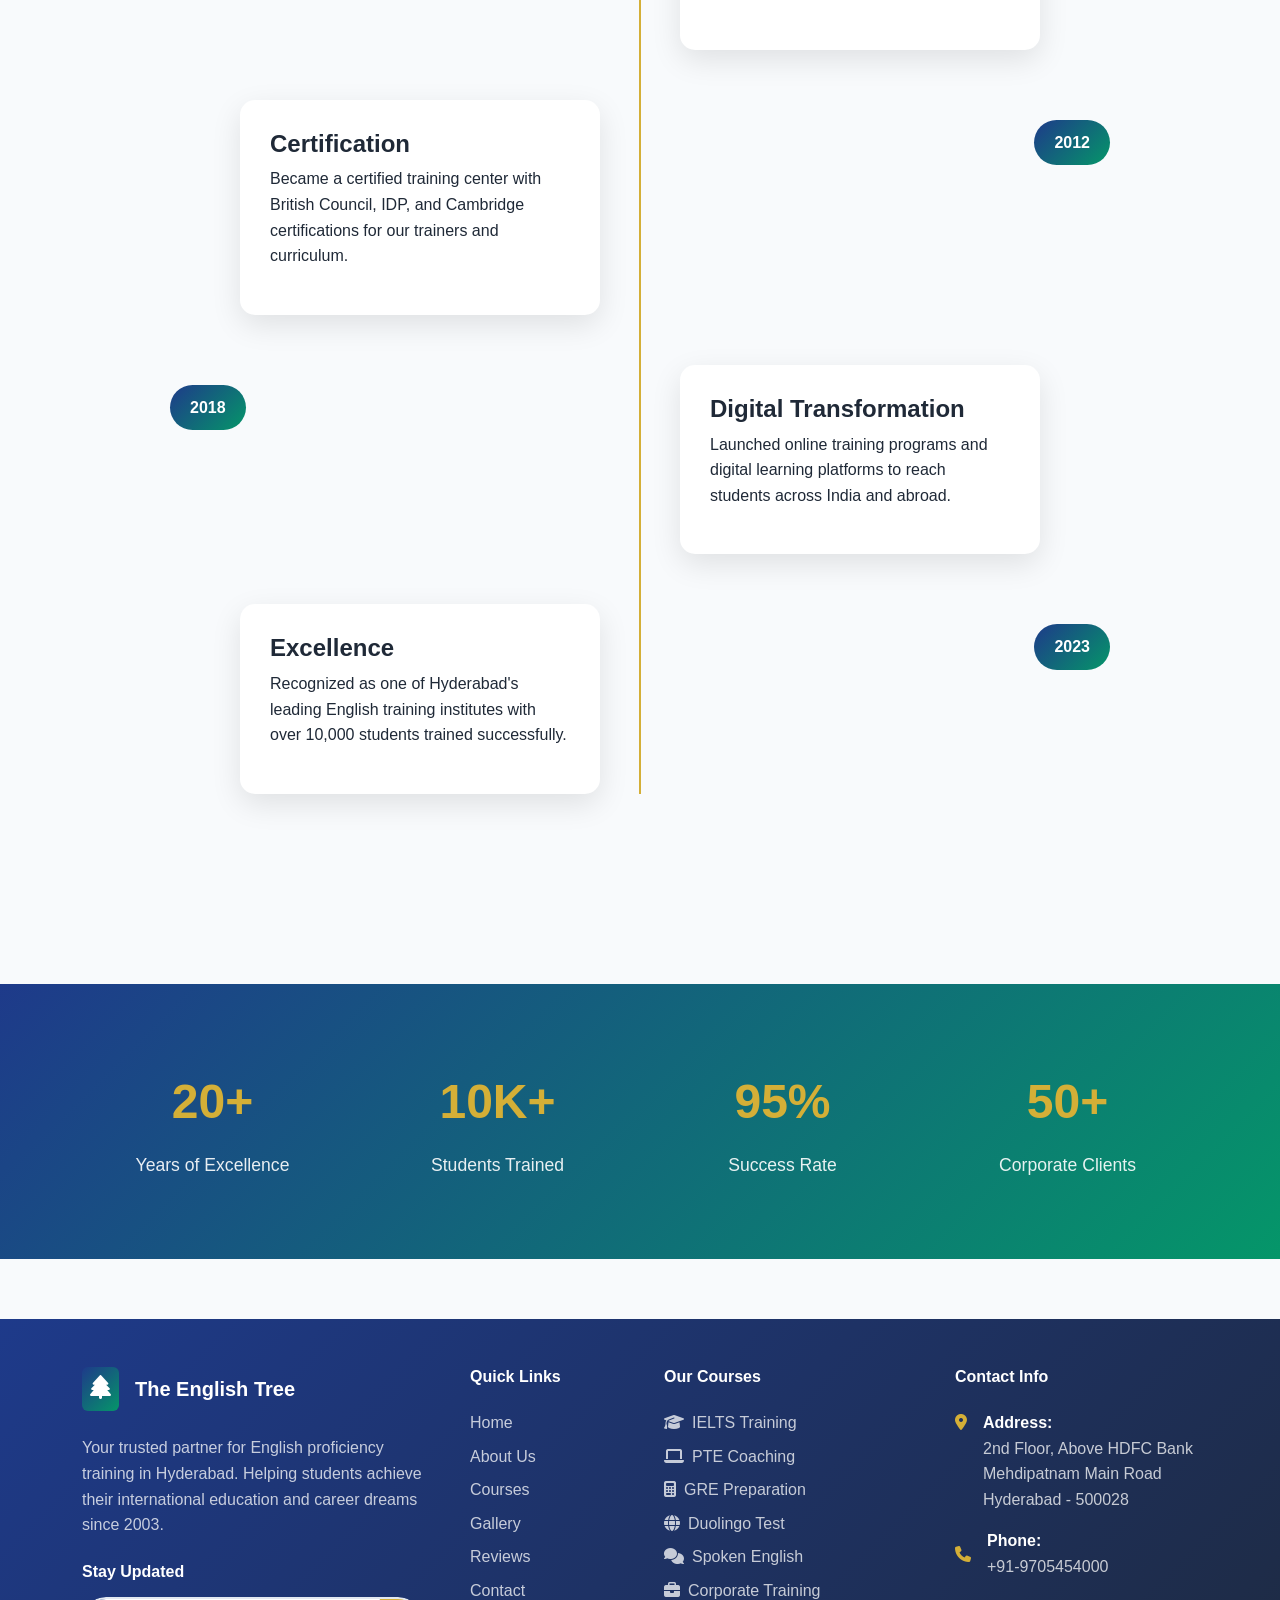
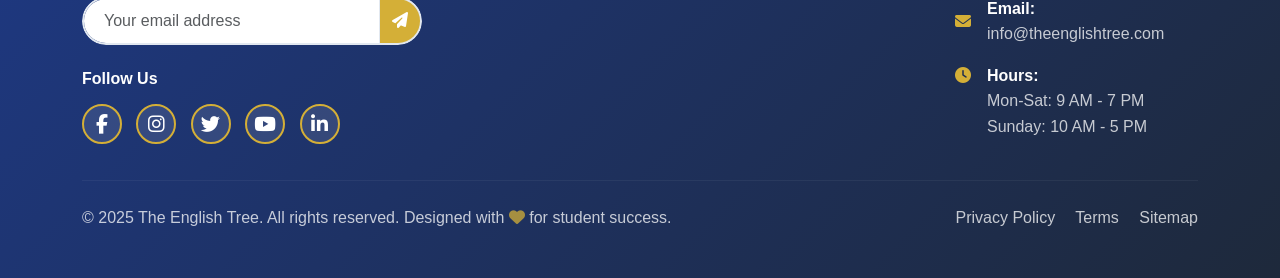
==== commit 656a44a6: "Add files via upload updates" ====
--- a/about.html
+++ b/about.html
@@ -6,6 +6,7 @@
     <title>About Us - The English Tree</title>
     <link rel="stylesheet" href="https://cdn.jsdelivr.net/npm/bootstrap@5.3.0/dist/css/bootstrap.min.css">
     <link rel="stylesheet" href="https://cdnjs.cloudflare.com/ajax/libs/font-awesome/6.4.0/css/all.min.css">
+    <link rel="stylesheet" href="style.css">
     <style>
 
         :root {
@@ -602,16 +603,16 @@
     <!-- Main Navigation -->
     <nav class="navbar navbar-expand-lg navbar-custom fixed-top" id="mainNavbar">
         <div class="container">
-            <a class="navbar-brand d-flex align-items-center" href="#home">
+             <a class="navbar-brand d-flex align-items-center" href="#home">
                 <div class="me-2 p-2 rounded">
-                    <img src="english_tree_logo-removebg-preview.png" alt="The English Tree Logo" class="logo-img">
+                    <img src="/images/english_tree_logo-removebg-preview.png" alt="The English Tree Logo" class="logo-img">
                 </div>
               <div class="brand-text">
         <span class="fw-bold brand-title" style="font-family:   sans-serif; color: var(--primary-green); font-size: 1.2rem; letter-spacing: 0px; display: block; line-height: 1.2;">THE ENGLISH TREE</span>
         <span class="brand-tagline" style="font-family: 'Brush Script MT', cursive; color: #646363; font-size: 0.9rem; font-style: italic; display: block; margin-top: -2px;">Enhance Your Communication Roots..</span>
     </div>
             </a>
-
+            
             
             <!-- Search Box -->
             <div class="d-none d-lg-flex mx-auto">
@@ -627,8 +628,8 @@
             
             <div class="collapse navbar-collapse" id="navbarNav">
                 <ul class="navbar-nav ms-auto align-items-center">
-                    <li class="nav-item"><a class="nav-link" href="index.html">Home</a></li>
-                    <li class="nav-item"><a class="nav-link active" href="about.html">About</a></li>
+                    <li class="nav-item"><a class="nav-link" href="/index.html">Home</a></li>
+                    <li class="nav-item"><a class="nav-link active" href="/about.html">About</a></li>
                     <li class="nav-item dropdown">
                         <a class="nav-link dropdown-toggle" href="index.html#courses" data-bs-toggle="dropdown">Courses</a>
                         <ul class="dropdown-menu">
@@ -639,10 +640,8 @@
                             <li><a class="dropdown-item" href="spoken-english.html"><i class="fas fa-comments me-2"></i>Spoken English</a></li>
                         </ul>
                     </li>
-                    <li class="nav-item"><a class="nav-link" href="gallery.html">Gallery</a></li>
-                    <li class="nav-item"><a class="nav-link" href="blog.html">Blog</a></li>
-                    <li class="nav-item"><a class="nav-link" href="testimonials.html">Reviews</a></li>
-                    <li class="nav-item"><a class="nav-link" href="contact.html">Contact</a></li>
+                    <li class="nav-item"><a class="nav-link" href="/gallery.html">Gallery</a></li>
+                    <li class="nav-item"><a class="nav-link" href="/contact.html">Contact</a></li>
                     <li class="nav-item ms-2">
                         <a href="tel:+919705454000" class="btn btn-primary-custom">Call Now</a>
                     </li>
@@ -703,7 +702,7 @@
             <div class="col-md-4">
                 <div class="team-card">
                     <div class="team-icon">
-                        <img src="british-council.svg" alt="British Council" class="certification-logo">
+                        <img src="images/british-council.svg" alt="British Council" class="certification-logo">
                     </div>
                     <h4>British Council Certified</h4>
                     <p>All our trainers are certified by the British Council, ensuring international standards of English language teaching and IELTS training excellence.</p>
@@ -712,7 +711,7 @@
             <div class="col-md-4">
                 <div class="team-card">
                     <div class="team-icon">
-                        <img src="idp1.png" alt="IDP Education" class="certification-logo">
+                        <img src="./images/idp1.png" alt="IDP Education" class="certification-logo">
                     </div>
                     <h4>IDP Certified</h4>
                     <p>Official IDP certification ensures our trainers meet the highest standards in IELTS training and student assessment methodologies.</p>
@@ -721,7 +720,7 @@
             <div class="col-md-4">
                 <div class="team-card">
                     <div class="team-icon">
-                        <img src="celta.png" alt="Cambridge University" class="certification-logo">
+                        <img src="images/celta.png" alt="Cambridge University" class="certification-logo">
                     </div>
                     <h4>Cambridge CELTA</h4>
                     <p>Our CELTA-certified trainers from Cambridge University provide world-class English language instruction and methodology.</p>
@@ -732,7 +731,7 @@
             <div class="col-md-4">
                 <div class="team-card">
                     <div class="team-icon">
-                        <img src="pte.png" alt="Pearson" class="certification-logo">
+                        <img src="images/pte.png" alt="Pearson" class="certification-logo">
                     </div>
                     <h4>Pearson PTE Certified</h4>
                     <p>Official Pearson certification for PTE Academic test preparation with proven success strategies and techniques.</p>
@@ -741,7 +740,7 @@
             <div class="col-md-4">
                 <div class="team-card">
                     <div class="team-icon">
-                       
+                        <img src="images/d" alt="Duolingo" class="certification-logo">
                     </div>
                     <h4>Duolingo Certified</h4>
                     <p>Certified Duolingo English Test preparation with comprehensive training for all test sections and question types.</p>
@@ -1042,4 +1041,4 @@
         });
     </script>
 </body>
-</html>
+</html>
--- a/style.css
+++ b/style.css
@@ -0,0 +1,499 @@
+
+        /* Custom Color Scheme - Deep Blues, Greens, Gold Accents */
+     :root {
+    --primary-dark-blue: #1e3a8a;
+    --primary-blue: #3b82f6;
+    --primary-light-blue: #60a5fa;
+    --primary-green: #059669;
+    --primary-light-green: #10b981;
+    --accent-gold: #f59e0b;
+    --accent-light-gold: #fbbf24;
+    --text-dark: #1f2937;
+    --text-light: #6b7280;
+    --background-light: #f8fafc;
+    --secondary-gold: #d4af37; /* ADD THIS LINE */
+}
+
+        html {
+            scroll-behavior: smooth;
+             overflow-y: scroll;
+        }
+
+   body {
+            font-family: 'Inter', sans-serif;
+            line-height: 1.6;
+            color: var(--text-dark);
+            overflow: hidden;
+        }
+
+        h1, h2, h3, h4, h5, h6 {
+            font-family: 'Poppins', sans-serif;
+            font-weight: 600;
+        }
+
+        /* Gradient Backgrounds */
+        .gradient-hero {
+            background: linear-gradient(135deg, var(--primary-dark-blue) 0%, var(--primary-blue) 50%, var(--primary-green) 100%);
+            position: relative;
+        }
+
+        .gradient-hero::before {
+            content: '';
+            position: absolute;
+            top: 0;
+            left: 0;
+            right: 0;
+            bottom: 0;
+            background: url('data:image/svg+xml,<svg xmlns="http://www.w3.org/2000/svg" viewBox="0 0 1000 1000"><defs><radialGradient id="a" cx="50%" cy="50%"><stop offset="0%" stop-color="%23ffffff" stop-opacity=".1"/><stop offset="100%" stop-color="%23ffffff" stop-opacity="0"/></radialGradient></defs><circle cx="200" cy="300" r="100" fill="url(%23a)"/><circle cx="700" cy="200" r="80" fill="url(%23a)"/><circle cx="600" cy="600" r="120" fill="url(%23a)"/></svg>');
+            animation: float 20s ease-in-out infinite;
+        }
+
+        @keyframes float {
+            0%, 100% { transform: translateY(0px) rotate(0deg); }
+            50% { transform: translateY(-20px) rotate(5deg); }
+        }
+
+                .logo-img {
+            height: 36px;
+            width: auto;
+            display: block;
+            object-fit: contain;
+        }
+        /* Modern Card Design */
+        .modern-card {
+            background: rgba(255, 255, 255, 0.95);
+            backdrop-filter: blur(10px);
+            border: 1px solid rgba(255, 255, 255, 0.2);
+            border-radius: 20px;
+            box-shadow: 0 8px 32px rgba(0, 0, 0, 0.1);
+            transition: all 0.3s ease;
+            position: relative;
+            overflow: hidden;
+            
+        }
+
+        .modern-card::before {
+            content: '';
+            position: absolute;
+            top: 0;
+            left: 0;
+            right: 0;
+            height: 4px;
+            background: linear-gradient(90deg, var(--accent-gold), var(--primary-green));
+        }
+
+        .modern-card:hover {
+            transform: translateY(-10px);
+            box-shadow: 0 20px 40px rgba(0, 0, 0, 0.15);
+        }
+
+        /* Icon Styling */
+        .icon-gradient {
+            background: linear-gradient(135deg, var(--primary-blue), var(--primary-green));
+            -webkit-background-clip: text;
+            -webkit-text-fill-color: transparent;
+            background-clip: text;
+        }
+
+        /* Button Styles */
+        .btn-primary-custom {
+            background: linear-gradient(135deg, var(--primary-blue), var(--primary-green));
+            border: none;
+            color: white;
+            padding: 12px 30px;
+            border-radius: 50px;
+            font-weight: 600;
+            text-transform: uppercase;
+            letter-spacing: 0.5px;
+            transition: all 0.3s ease;
+            position: relative;
+            overflow: hidden;
+        }
+
+        .btn-primary-custom::before {
+            content: '';
+            position: absolute;
+            top: 0;
+            left: -100%;
+            width: 100%;
+            height: 100%;
+            background: linear-gradient(90deg, transparent, rgba(255,255,255,0.3), transparent);
+            transition: all 0.5s ease;
+        }
+
+        .btn-primary-custom:hover::before {
+            left: 100%;
+        }
+
+        .btn-gold-custom {
+            background: linear-gradient(135deg, var(--accent-gold), var(--accent-light-gold));
+            border: none;
+            color: white;
+            padding: 12px 30px;
+            border-radius: 50px;
+            font-weight: 600;
+        }
+
+        /* Counter Animation */
+        .counter {
+            font-family: 'Poppins', sans-serif;
+            font-weight: 700;
+            font-size: 3rem;
+            background: linear-gradient(135deg, var(--accent-gold), var(--accent-light-gold));
+            -webkit-background-clip: text;
+            -webkit-text-fill-color: transparent;
+            background-clip: text;
+        }
+
+        /* Testimonial Carousel */
+        .testimonial-card {
+            background: linear-gradient(135deg, rgba(255,255,255,0.9), rgba(248,250,252,0.9));
+            backdrop-filter: blur(10px);
+            border-radius: 20px;
+            padding: 30px;
+            margin: 20px;
+            box-shadow: 0 10px 30px rgba(0,0,0,0.1);
+        }
+
+        /* Parallax Effect */
+        .parallax-section {
+            background-attachment: fixed;
+            background-position: center;
+            background-repeat: no-repeat;
+            background-size: cover;
+        }
+
+        /* Navigation */
+        .navbar-custom {
+            background: rgba(255, 255, 255, 0.95) !important;
+            backdrop-filter: blur(10px);
+            box-shadow: 0 2px 20px rgba(0,0,0,0.1);
+            transition: all 0.3s ease;
+        }
+
+        .navbar-custom.scrolled {
+            background: rgba(255, 255, 255, 0.98) !important;
+            box-shadow: 0 2px 30px rgba(0,0,0,0.15);
+        }
+
+        /* Accordion Custom */
+        .accordion-custom .accordion-item {
+            border: none;
+            margin-bottom: 15px;
+            border-radius: 15px;
+            overflow: hidden;
+            box-shadow: 0 5px 15px rgba(0,0,0,0.08);
+        }
+
+        .accordion-custom .accordion-header button {
+            background: linear-gradient(135deg, var(--primary-blue), var(--primary-green));
+            color: white;
+            font-weight: 600;
+            padding: 20px;
+        }
+
+       
+        /* Success Stats */
+        .stats-section {
+            background: linear-gradient(135deg, var(--primary-dark-blue) 0%, var(--primary-blue) 100%);
+            position: relative;
+        }
+
+        /* Course Cards */
+        .course-card {
+            border: none;
+            border-radius: 20px;
+            overflow: hidden;
+            transition: all 0.4s ease;
+            box-shadow: 0 10px 30px rgba(0,0,0,0.1);
+        }
+
+        .course-card:hover {
+            transform: translateY(-10px) scale(1.02);
+            box-shadow: 0 20px 40px rgba(0,0,0,0.15);
+        }
+
+        /* Dark Mode Toggle */
+        .dark-mode-toggle {
+            background: var(--primary-dark-blue);
+            border: none;
+            color: white;
+            width: 50px;
+            height: 30px;
+            border-radius: 15px;
+            position: relative;
+            transition: all 0.3s ease;
+        }
+
+        
+  
+
+
+      @keyframes pulse {
+            0% { box-shadow: 0 8px 20px rgba(37, 211, 102, 0.3); }
+            50% { box-shadow: 0 8px 30px rgba(37, 211, 102, 0.5); }
+            100% { box-shadow: 0 8px 20px rgba(37, 211, 102, 0.3); }
+        }
+
+        /* Loading Animation */
+        .loading-dots {
+            display: inline-block;
+        }
+
+        .loading-dots::after {
+            content: '.';
+            animation: dots 2s steps(5, end) infinite;
+        }
+
+        @keyframes dots {
+            0%, 20% { content: '.'; }
+            40% { content: '..'; }
+            60% { content: '...'; }
+            80%, 100% { content: ''; }
+        }
+
+        @keyframes bounce {
+            0%, 20%, 50%, 80%, 100% { transform: translateY(0); }
+            40% { transform: translateY(-10px); }
+            60% { transform: translateY(-5px); }
+        }
+
+        /* Media Queries */
+        @media (max-width: 768px) {
+            .counter { font-size: 2rem; }
+            .hero-title { font-size: 2.5rem !important; }
+            .fab, .whatsapp-float { bottom: 20px; right: 20px; width: 50px; height: 50px; }
+        }
+    
+                .perspective-container {
+            perspective: 1000px;
+            transform-style: preserve-3d;
+            overflow: hidden;
+        }
+        
+        .floating-element {
+            position: absolute;
+            transform-style: preserve-3d;
+            animation: float 15s infinite ease-in-out;
+            backdrop-filter: blur(5px);
+            opacity: 0.7;
+        }
+        
+        /* Shapes */
+        .cube {
+            width: 100px;
+            height: 100px;
+            top: 15%;
+            left: 10%;
+            background: rgba(226, 18, 18, 0.1);
+            border: 1px solid rgba(94, 6, 6, 0.2);
+            animation-delay: -2s;
+        }
+        
+        .sphere {
+            width: 150px;
+            height: 150px;
+            top: 60%;
+            right: 15%;
+            border-radius: 50%;
+            background: rgba(245,158,11,0.1);
+            border: 1px solid rgba(245,158,11,0.2);
+            animation-delay: -4s;
+        }
+        
+        .pyramid {
+            width: 120px;
+            height: 120px;
+            bottom: 20%;
+            left: 20%;
+            clip-path: polygon(50% 0%, 0% 100%, 100% 100%);
+            background: rgba(156, 43, 145, 0.1);
+            border: 1px solid rgba(156, 216, 37, 0.2);
+            animation-delay: -6s;
+        }
+        
+        .ring {
+            width: 160px;
+            height: 160px;
+            top: 30%;
+            right: 25%;
+            border-radius: 50%;
+            border: 20px solid rgba(255,255,255,0.1);
+            animation-delay: -8s;
+        }
+        
+        /* 3D Float Animation */
+        @keyframes float {
+            0%, 100% {
+                transform: translateZ(0) rotateX(0) rotateY(0);
+            }
+            25% {
+                transform: translateZ(100px) rotateX(45deg) rotateY(45deg);
+            }
+            50% {
+                transform: translateZ(50px) rotateX(-45deg) rotateY(90deg);
+            }
+            75% {
+                transform: translateZ(150px) rotateX(90deg) rotateY(45deg);
+            }
+        }
+        
+        /* Particle Effect */
+        .particles {
+            position: absolute;
+            width: 100%;
+            height: 100%;
+            background: radial-gradient(circle at center, 
+                rgba(48, 2, 2, 0.1) 0%,
+                rgba(255,255,255,0) 70%);
+            animation: particleMove 20s infinite linear;
+        }
+        
+        @keyframes particleMove {
+            0% {
+                transform: translateZ(0) scale(1);
+            }
+            50% {
+                transform: translateZ(50px) scale(1.2);
+            }
+            100% {
+                transform: translateZ(0) scale(1);
+            }
+        }
+        
+        /* Add smooth transitions */
+        .floating-element {
+            transition: transform 0.3s ease-out;
+        }
+        
+        /* Optional: Add hover effects */
+        .floating-element:hover {
+            transform: scale(1.1) translateZ(50px);
+        }
+                .gradient-hero {
+            background: linear-gradient(135deg, #1a1a2e 0%, #16213e 50%, #1a1a2e 100%);
+            position: relative;
+        }
+        
+        .animated-background {
+            position: absolute;
+            top: 0;
+            left: 0;
+            width: 100%;
+            height: 100%;
+            overflow: hidden;
+            z-index: 1;
+        }
+        
+        .bubble-container {
+            position: relative;
+            width: 100%;
+            height: 100%;
+        }
+        
+        .bubble {
+            position: absolute;
+            width: var(--size);
+            height: var(--size);
+            border-radius: 50%;
+            background: rgba(255, 255, 255, 0.1);
+            backdrop-filter: blur(5px);
+            animation: floatBubble 15s infinite ease-in-out;
+            animation-delay: var(--delay);
+            left: var(--x);
+            top: var(--y);
+            transition: all 0.3s ease;
+            box-shadow: 
+                inset 0 0 20px rgba(209, 66, 66, 0.2),
+                0 0 30px rgba(213, 201, 223, 0.4);
+        }
+        
+        .bubble::before {
+            content: '';
+            position: absolute;
+            top: 0;
+            left: 0;
+            width: 100%;
+            height: 100%;
+            border-radius: 50%;
+            background: linear-gradient(
+                135deg,
+                rgba(255, 255, 255, 0.1),
+                rgba(255, 255, 255, 0.05)
+            );
+            z-index: -1;
+        }
+        
+        .bubble:nth-child(2n) {
+            background: rgba(138, 43, 226, 0.1);
+            box-shadow: 
+                inset 0 0 20px rgba(138, 43, 226, 0.2),
+                0 0 30px rgba(202, 184, 218, 0.4);
+        }
+        
+        .bubble:nth-child(3n) {
+            background: rgba(64, 224, 208, 0.1);
+            box-shadow: 
+                inset 0 0 20px rgba(64, 224, 208, 0.2),
+                0 0 30px rgba(64, 224, 208, 0.4);
+        }
+        
+        @keyframes floatBubble {
+            0%, 100% {
+                transform: translate(0, 0) scale(1) rotate(0deg);
+            }
+            25% {
+                transform: translate(20px, -20px) scale(1.1) rotate(5deg);
+            }
+            50% {
+                transform: translate(-10px, 20px) scale(0.9) rotate(-5deg);
+            }
+            75% {
+                transform: translate(-20px, -10px) scale(1.05) rotate(3deg);
+            }
+        }
+        
+        /* Connecting lines effect on hover */
+        .bubble:hover {
+            transform: scale(1.1);
+        }
+        
+        .bubble:hover::after {
+            content: '';
+            position: absolute;
+            width: 200%;
+            height: 200%;
+            top: -50%;
+            left: -50%;
+            background: radial-gradient(
+                circle at center,
+                transparent 0%,
+                rgba(138, 43, 226, 0.1) 50%,
+                transparent 100%
+            );
+            animation: pulseGlow 2s infinite;
+        }
+        
+        @keyframes pulseGlow {
+            0%, 100% {
+                transform: scale(1);
+                opacity: 0.5;
+            }
+            50% {
+                transform: scale(1.2);
+                opacity: 0.8;
+            }
+        }
+        
+        /* Ensure content appears above the background */
+        .container {
+            position: relative;
+            z-index: 2;
+        }
+
+                /* Adjust for fixed navbar */
+        body {
+            padding-top: 20px; /* Adjust this value to match your navbar height */
+        }
+        
+     
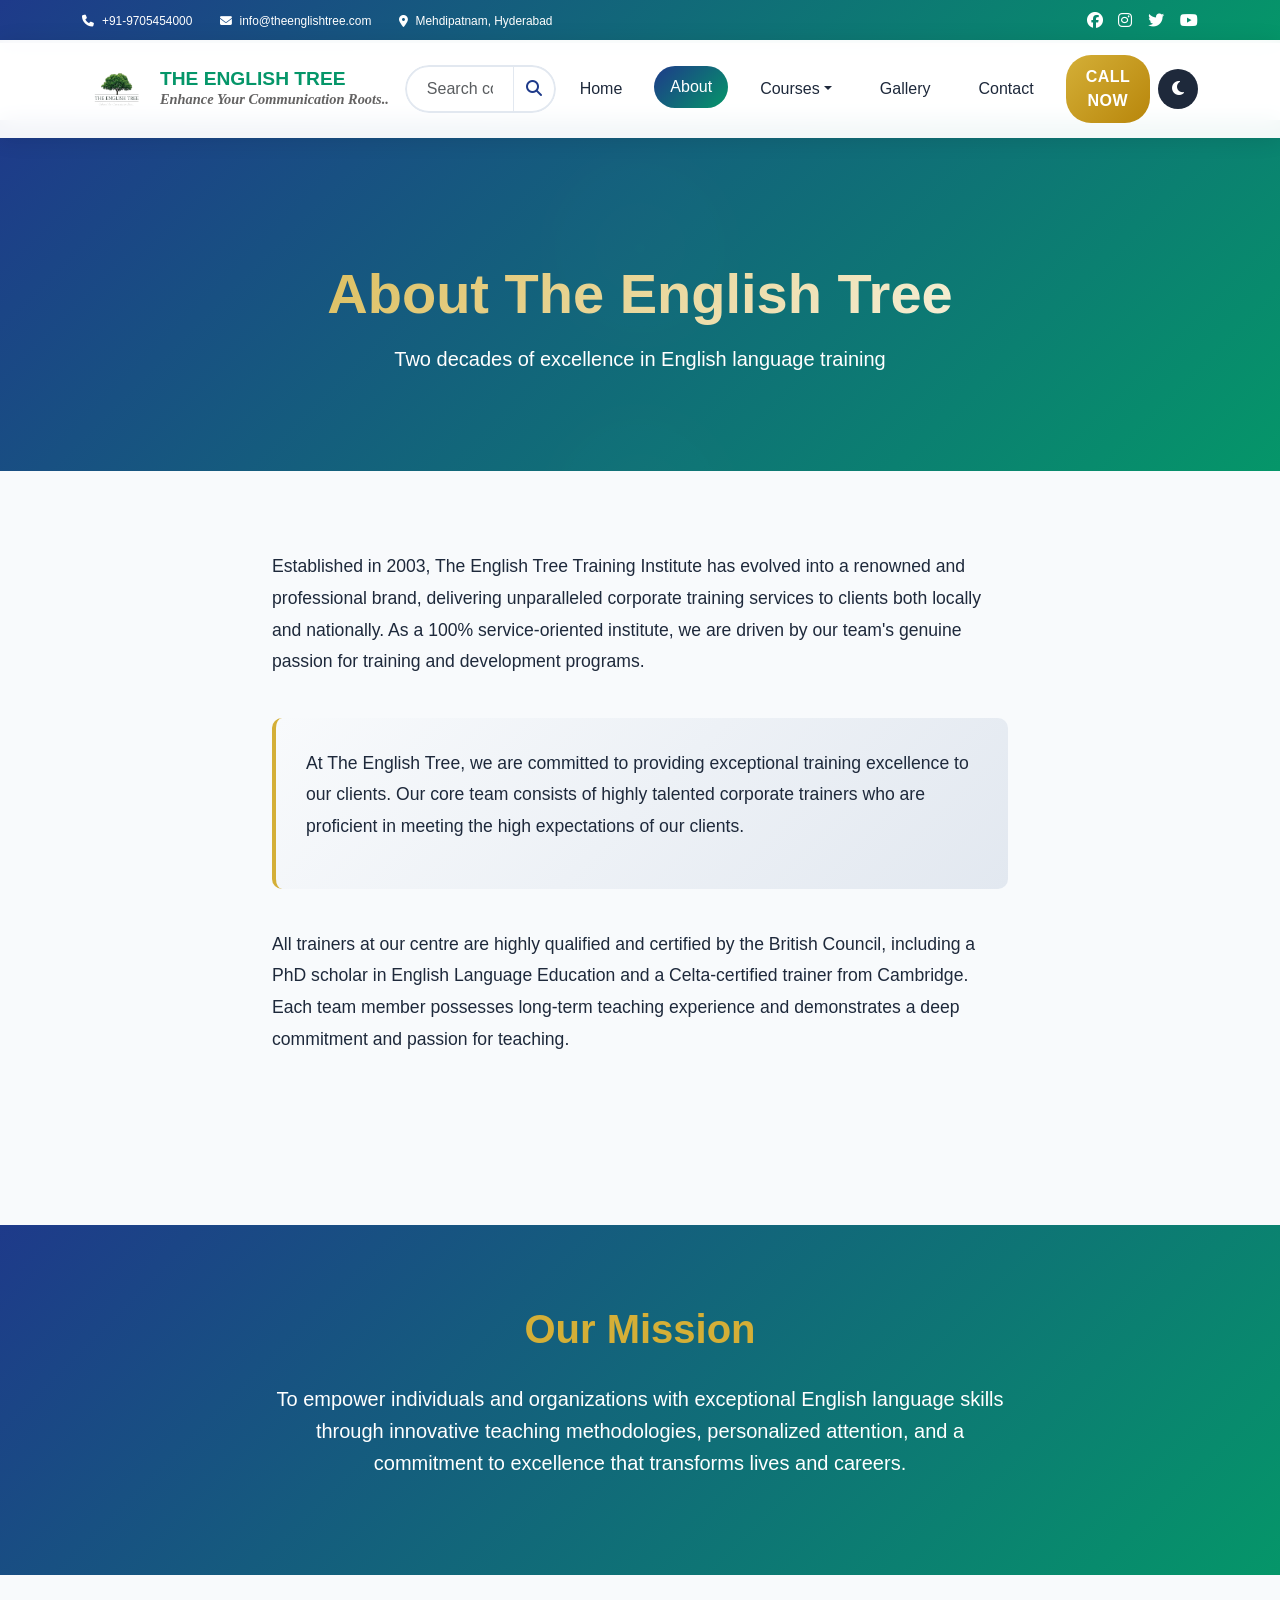
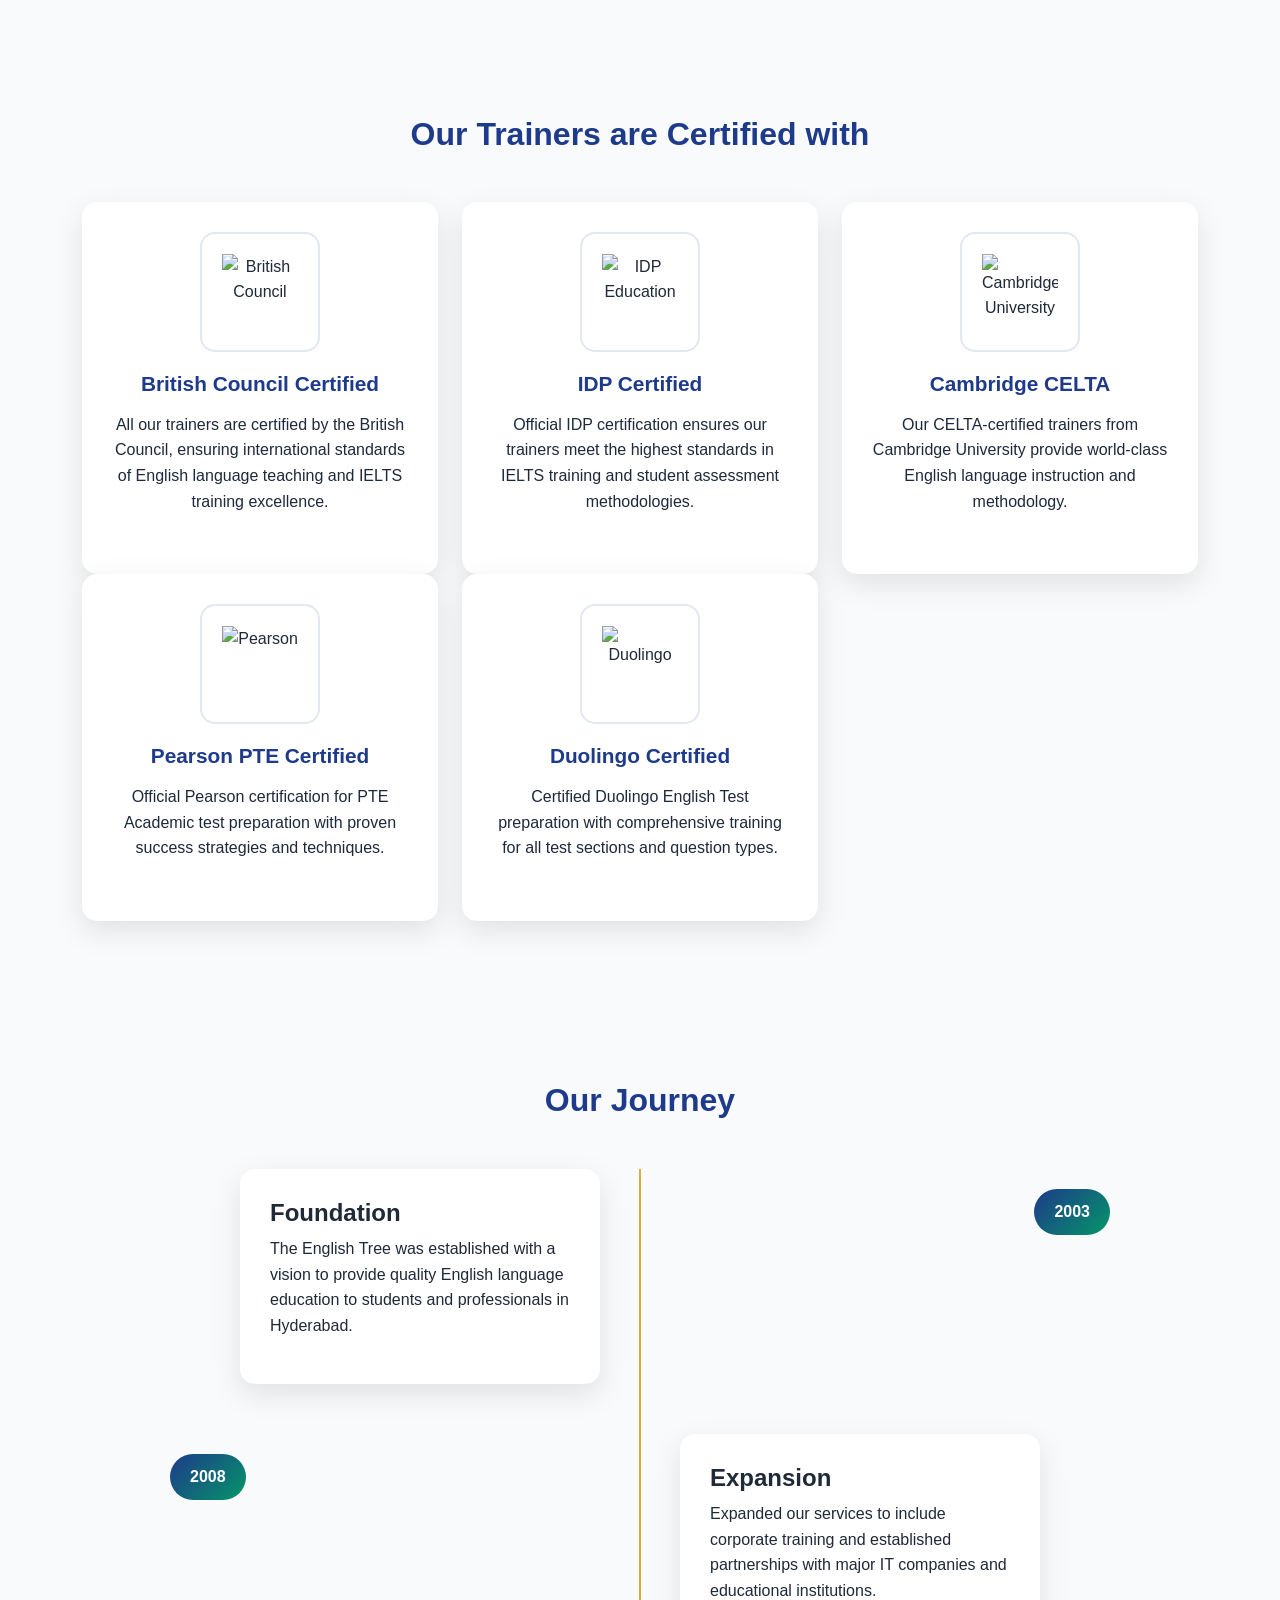
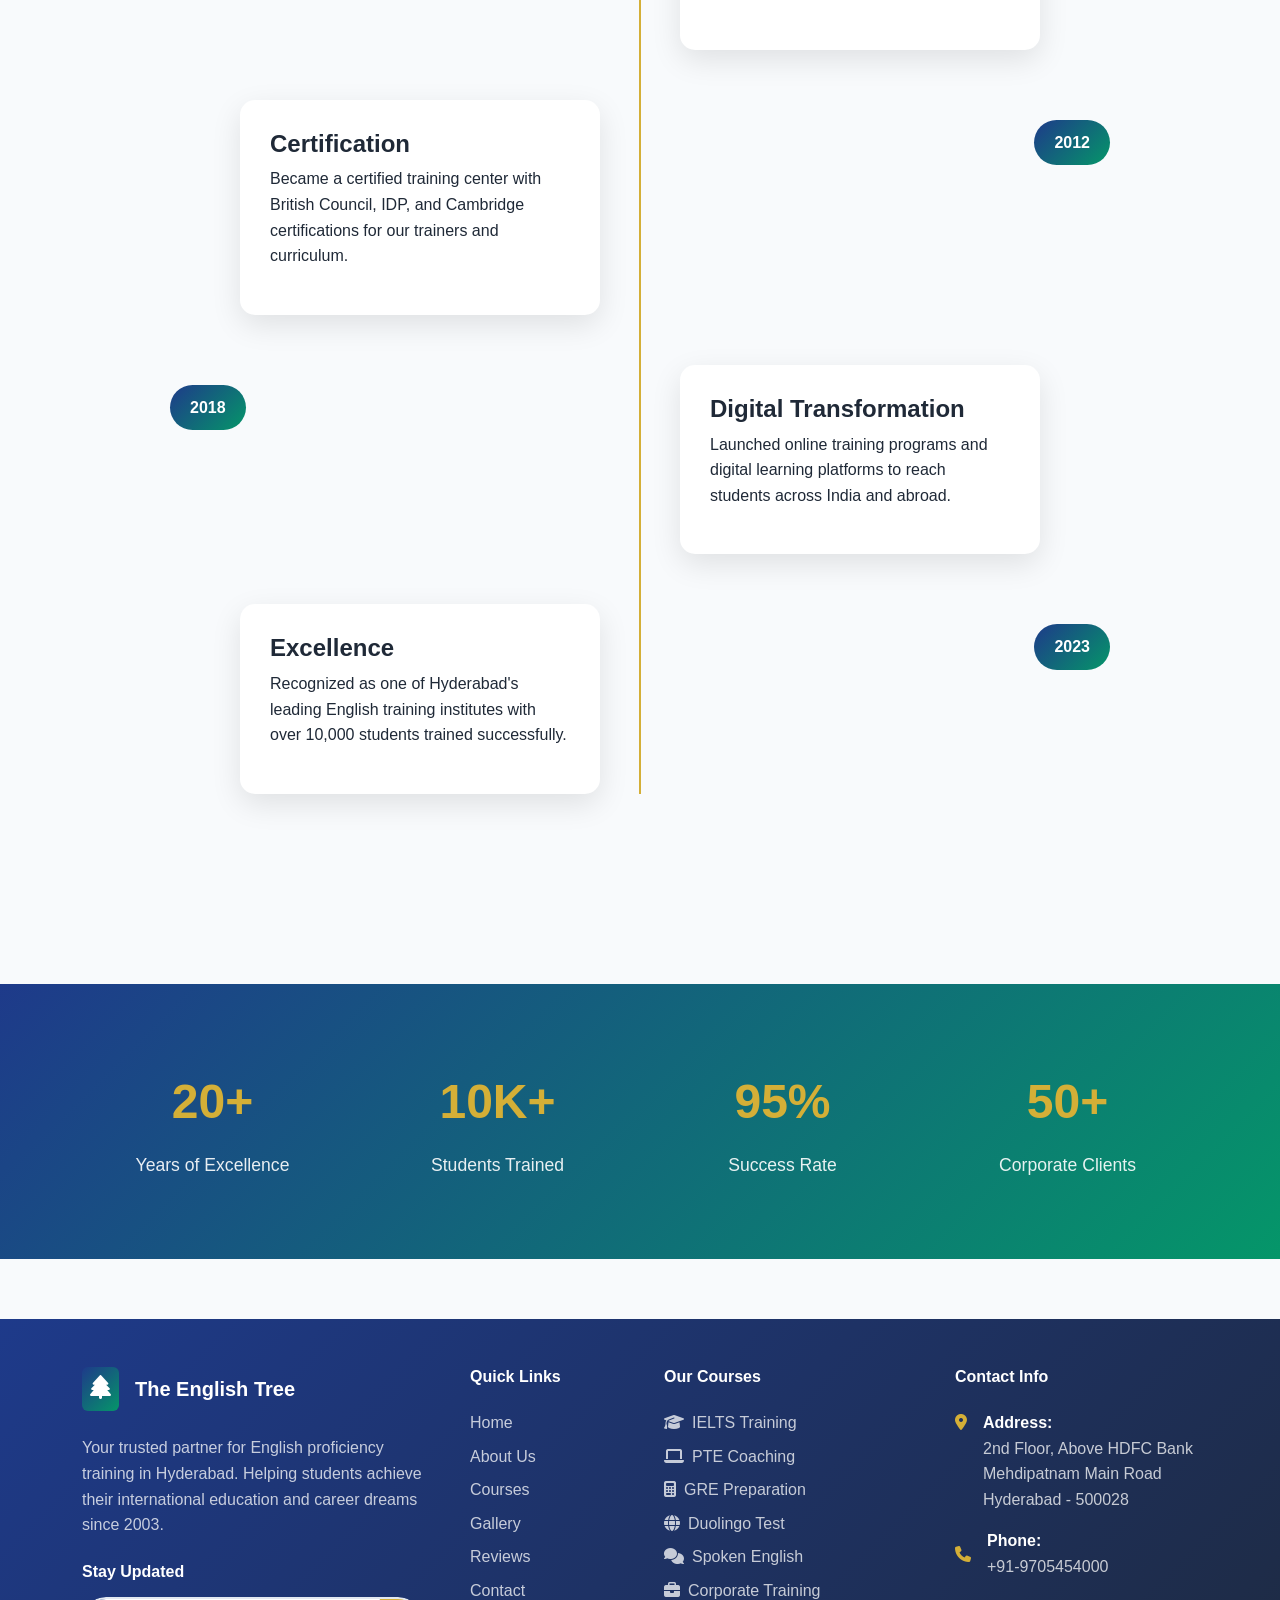
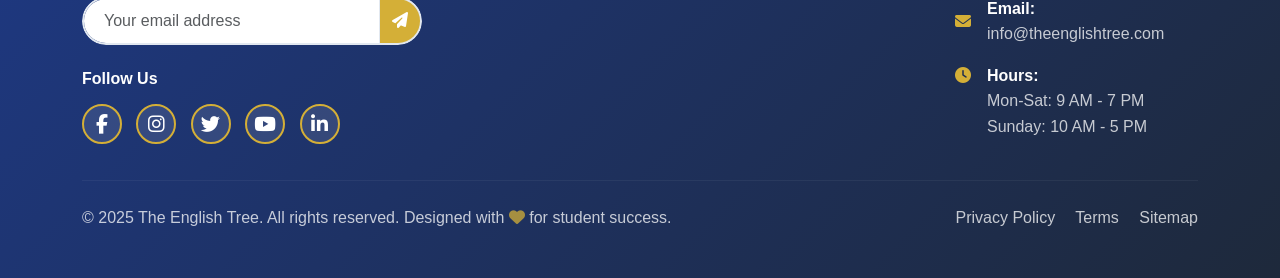
==== commit 20bdf78e: "Update about.html" ====
--- a/about.html
+++ b/about.html
@@ -605,7 +605,7 @@
         <div class="container">
              <a class="navbar-brand d-flex align-items-center" href="#home">
                 <div class="me-2 p-2 rounded">
-                    <img src="/images/english_tree_logo-removebg-preview.png" alt="The English Tree Logo" class="logo-img">
+                    <img src= "english_tree_logo-removebg-preview.png" alt="The English Tree Logo" class="logo-img">
                 </div>
               <div class="brand-text">
         <span class="fw-bold brand-title" style="font-family:   sans-serif; color: var(--primary-green); font-size: 1.2rem; letter-spacing: 0px; display: block; line-height: 1.2;">THE ENGLISH TREE</span>
@@ -1041,4 +1041,4 @@
         });
     </script>
 </body>
-</html>+</html>
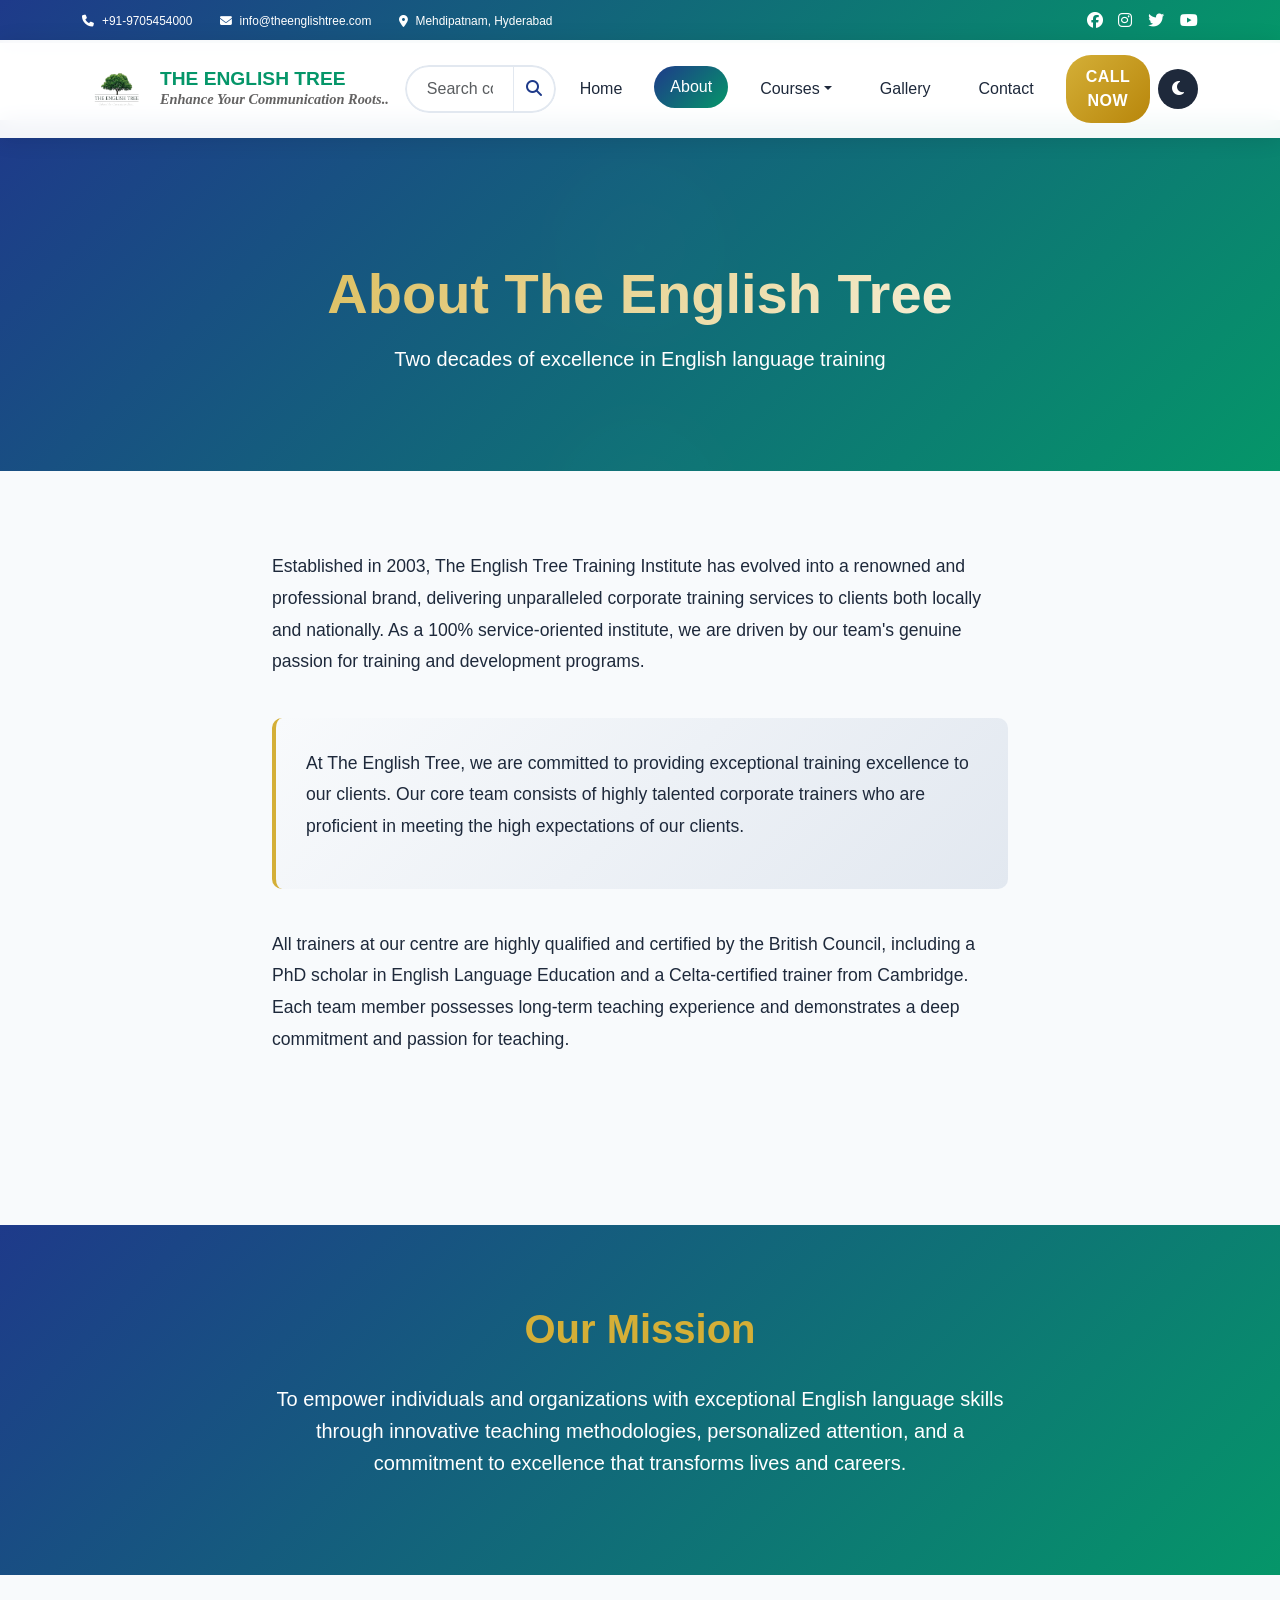
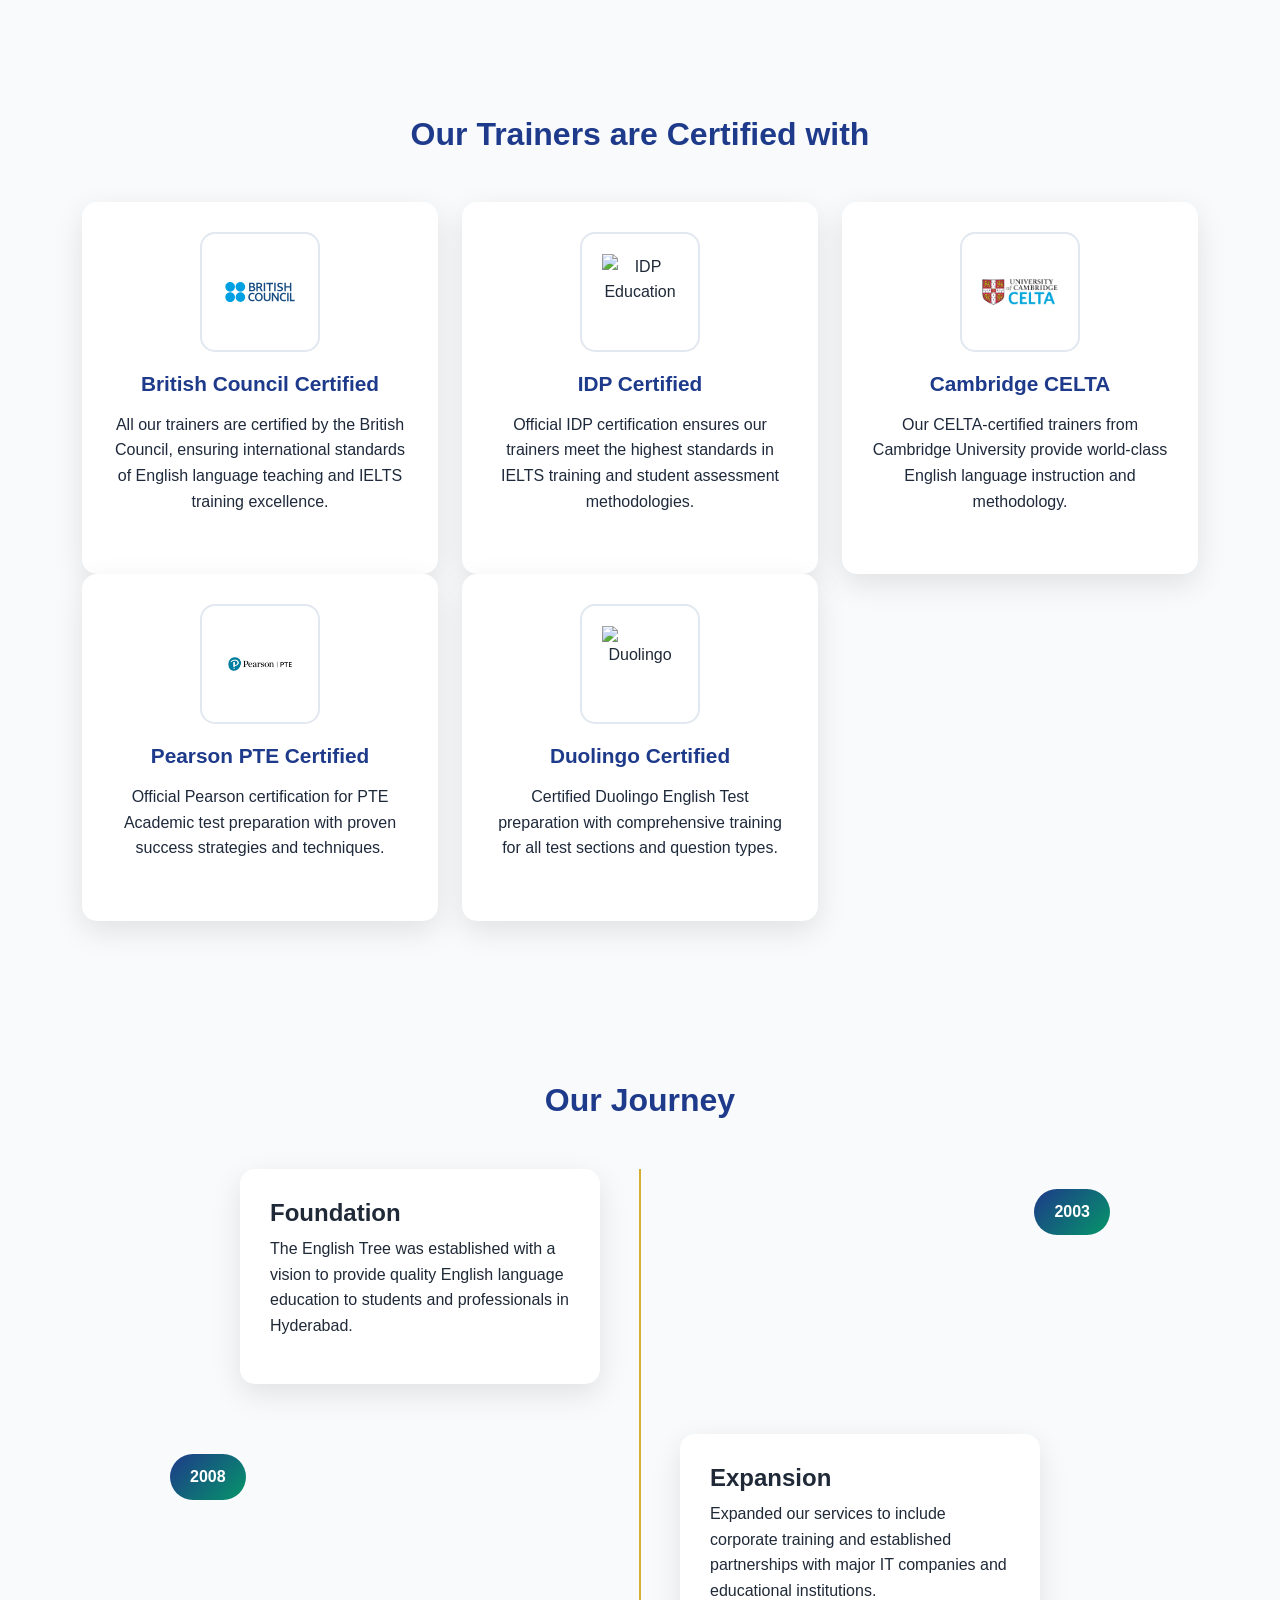
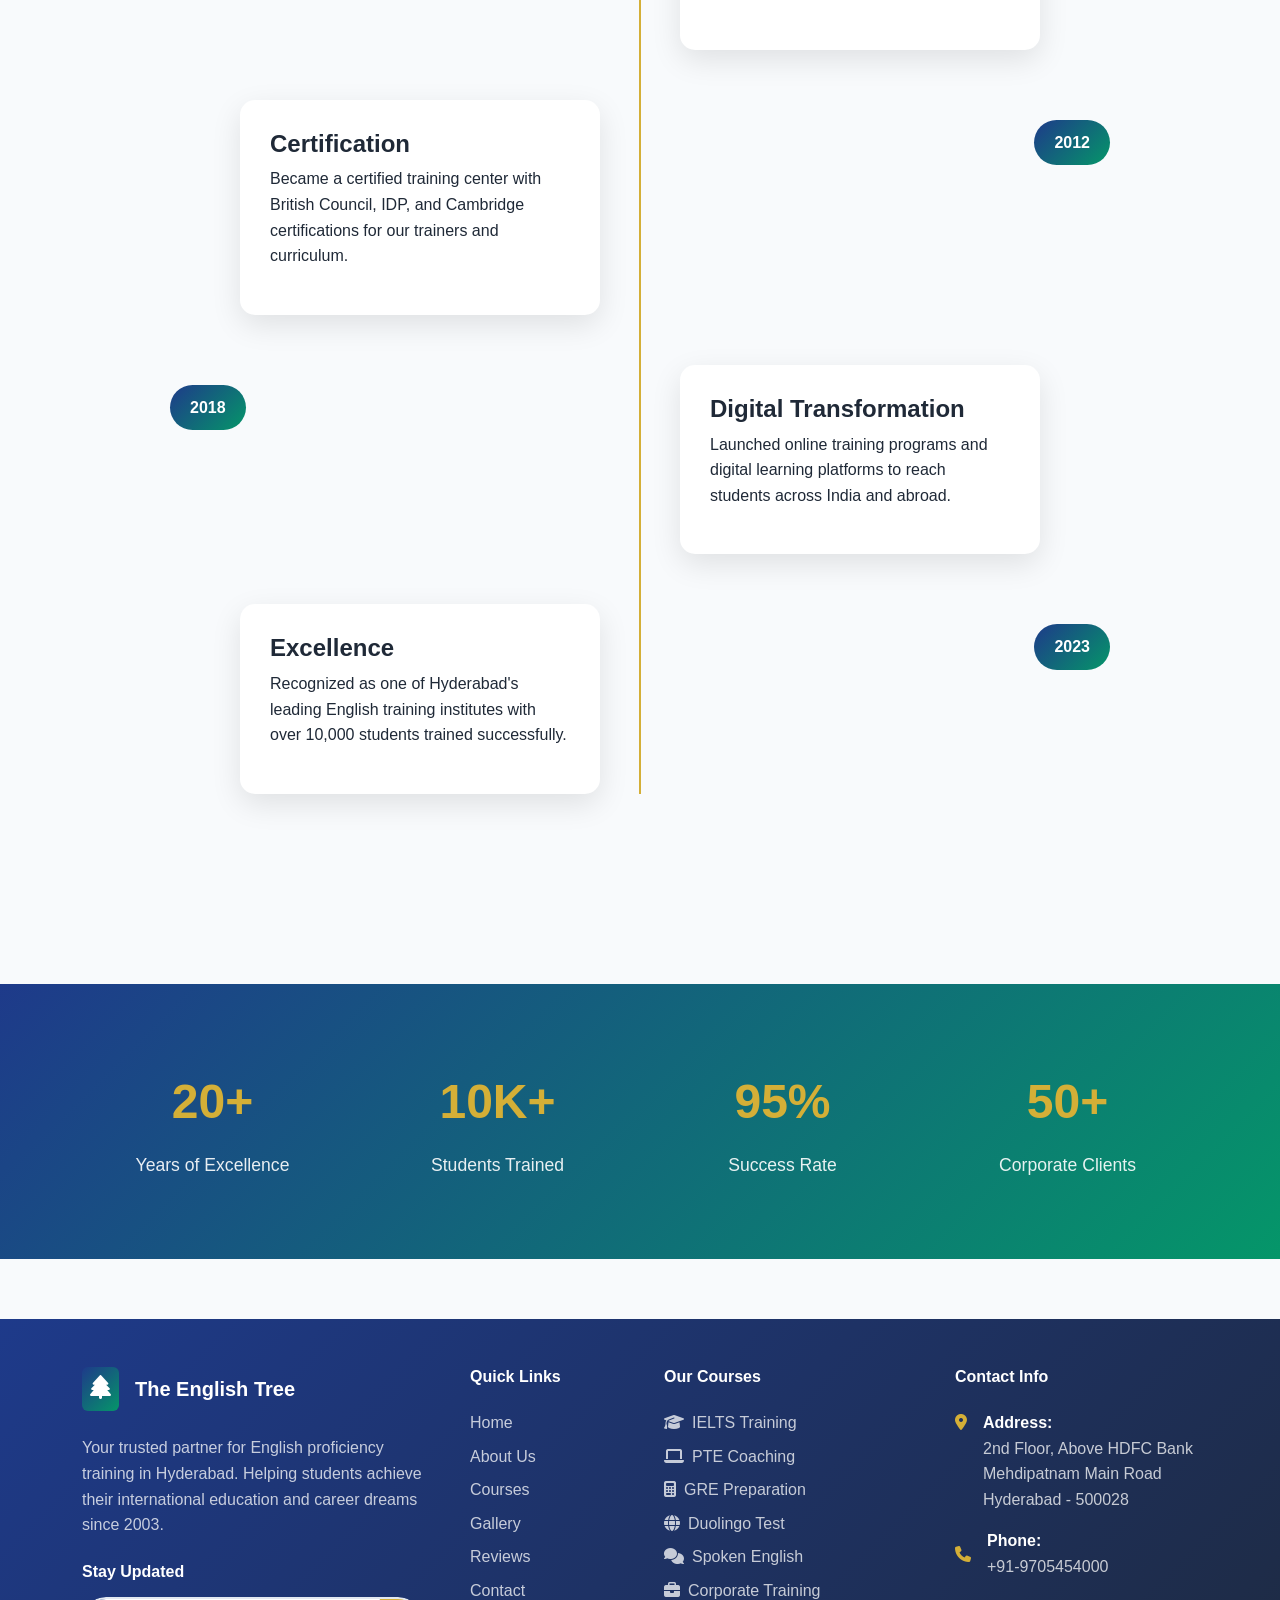
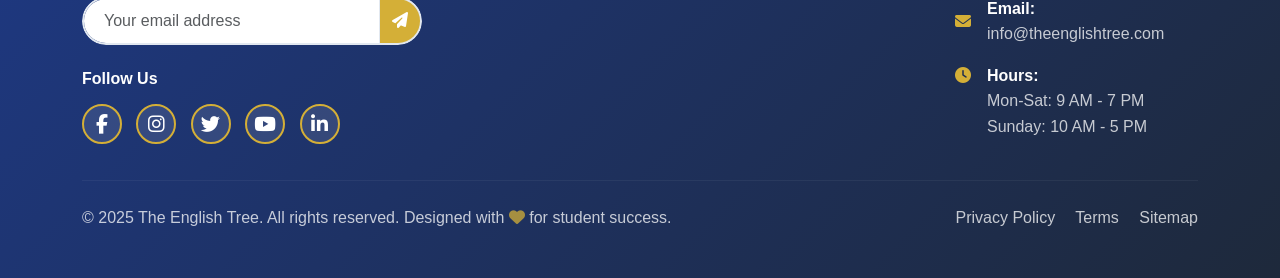
==== commit 7e03785d: "Update about.html" ====
--- a/about.html
+++ b/about.html
@@ -628,8 +628,8 @@
             
             <div class="collapse navbar-collapse" id="navbarNav">
                 <ul class="navbar-nav ms-auto align-items-center">
-                    <li class="nav-item"><a class="nav-link" href="/index.html">Home</a></li>
-                    <li class="nav-item"><a class="nav-link active" href="/about.html">About</a></li>
+                    <li class="nav-item"><a class="nav-link" href="./index.html">Home</a></li>
+                    <li class="nav-item"><a class="nav-link active" href="./about.html">About</a></li>
                     <li class="nav-item dropdown">
                         <a class="nav-link dropdown-toggle" href="index.html#courses" data-bs-toggle="dropdown">Courses</a>
                         <ul class="dropdown-menu">
@@ -640,8 +640,8 @@
                             <li><a class="dropdown-item" href="spoken-english.html"><i class="fas fa-comments me-2"></i>Spoken English</a></li>
                         </ul>
                     </li>
-                    <li class="nav-item"><a class="nav-link" href="/gallery.html">Gallery</a></li>
-                    <li class="nav-item"><a class="nav-link" href="/contact.html">Contact</a></li>
+                    <li class="nav-item"><a class="nav-link" href="./gallery.html">Gallery</a></li>
+                    <li class="nav-item"><a class="nav-link" href="./contact.html">Contact</a></li>
                     <li class="nav-item ms-2">
                         <a href="tel:+919705454000" class="btn btn-primary-custom">Call Now</a>
                     </li>
@@ -702,7 +702,7 @@
             <div class="col-md-4">
                 <div class="team-card">
                     <div class="team-icon">
-                        <img src="images/british-council.svg" alt="British Council" class="certification-logo">
+                        <img src="british-council.svg" alt="British Council" class="certification-logo">
                     </div>
                     <h4>British Council Certified</h4>
                     <p>All our trainers are certified by the British Council, ensuring international standards of English language teaching and IELTS training excellence.</p>
@@ -720,7 +720,7 @@
             <div class="col-md-4">
                 <div class="team-card">
                     <div class="team-icon">
-                        <img src="images/celta.png" alt="Cambridge University" class="certification-logo">
+                        <img src="celta.png" alt="Cambridge University" class="certification-logo">
                     </div>
                     <h4>Cambridge CELTA</h4>
                     <p>Our CELTA-certified trainers from Cambridge University provide world-class English language instruction and methodology.</p>
@@ -731,7 +731,7 @@
             <div class="col-md-4">
                 <div class="team-card">
                     <div class="team-icon">
-                        <img src="images/pte.png" alt="Pearson" class="certification-logo">
+                        <img src="pte.png" alt="Pearson" class="certification-logo">
                     </div>
                     <h4>Pearson PTE Certified</h4>
                     <p>Official Pearson certification for PTE Academic test preparation with proven success strategies and techniques.</p>
@@ -740,7 +740,7 @@
             <div class="col-md-4">
                 <div class="team-card">
                     <div class="team-icon">
-                        <img src="images/d" alt="Duolingo" class="certification-logo">
+                        <img src="d" alt="Duolingo" class="certification-logo">
                     </div>
                     <h4>Duolingo Certified</h4>
                     <p>Certified Duolingo English Test preparation with comprehensive training for all test sections and question types.</p>
